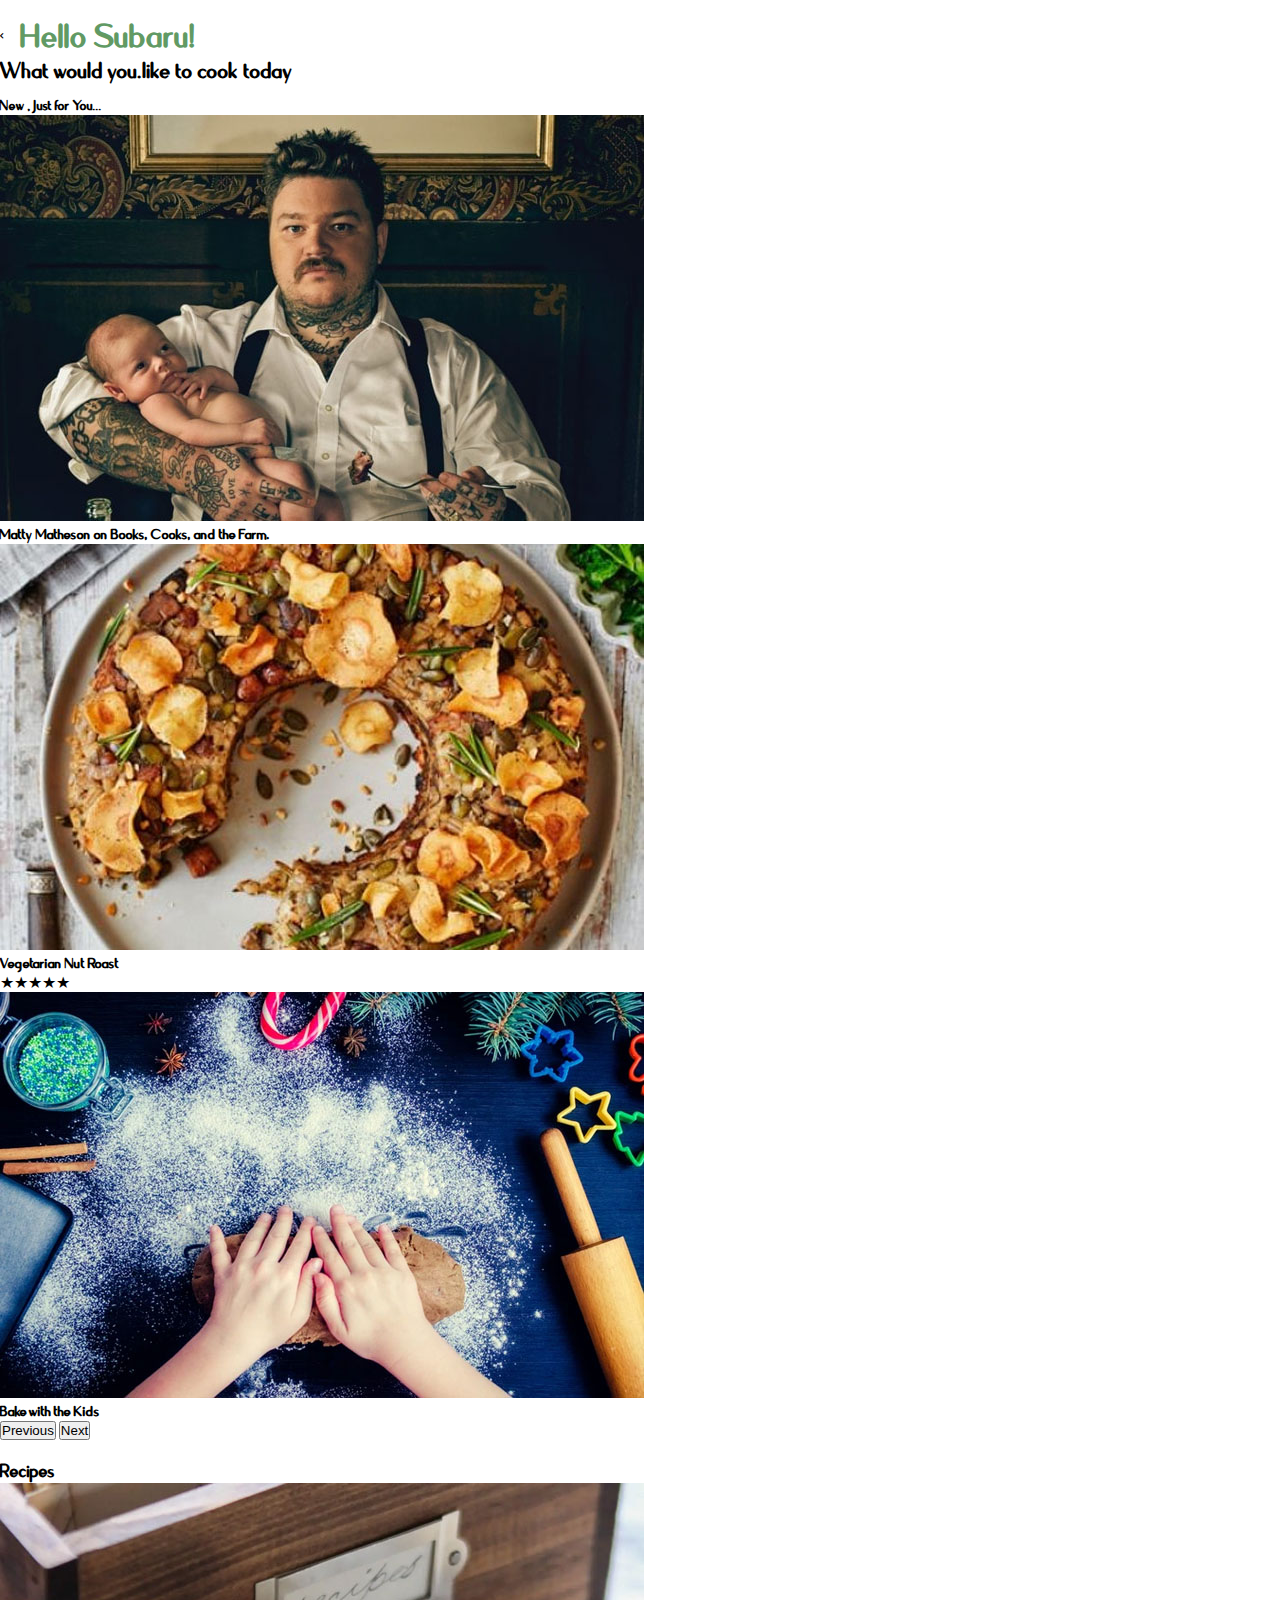
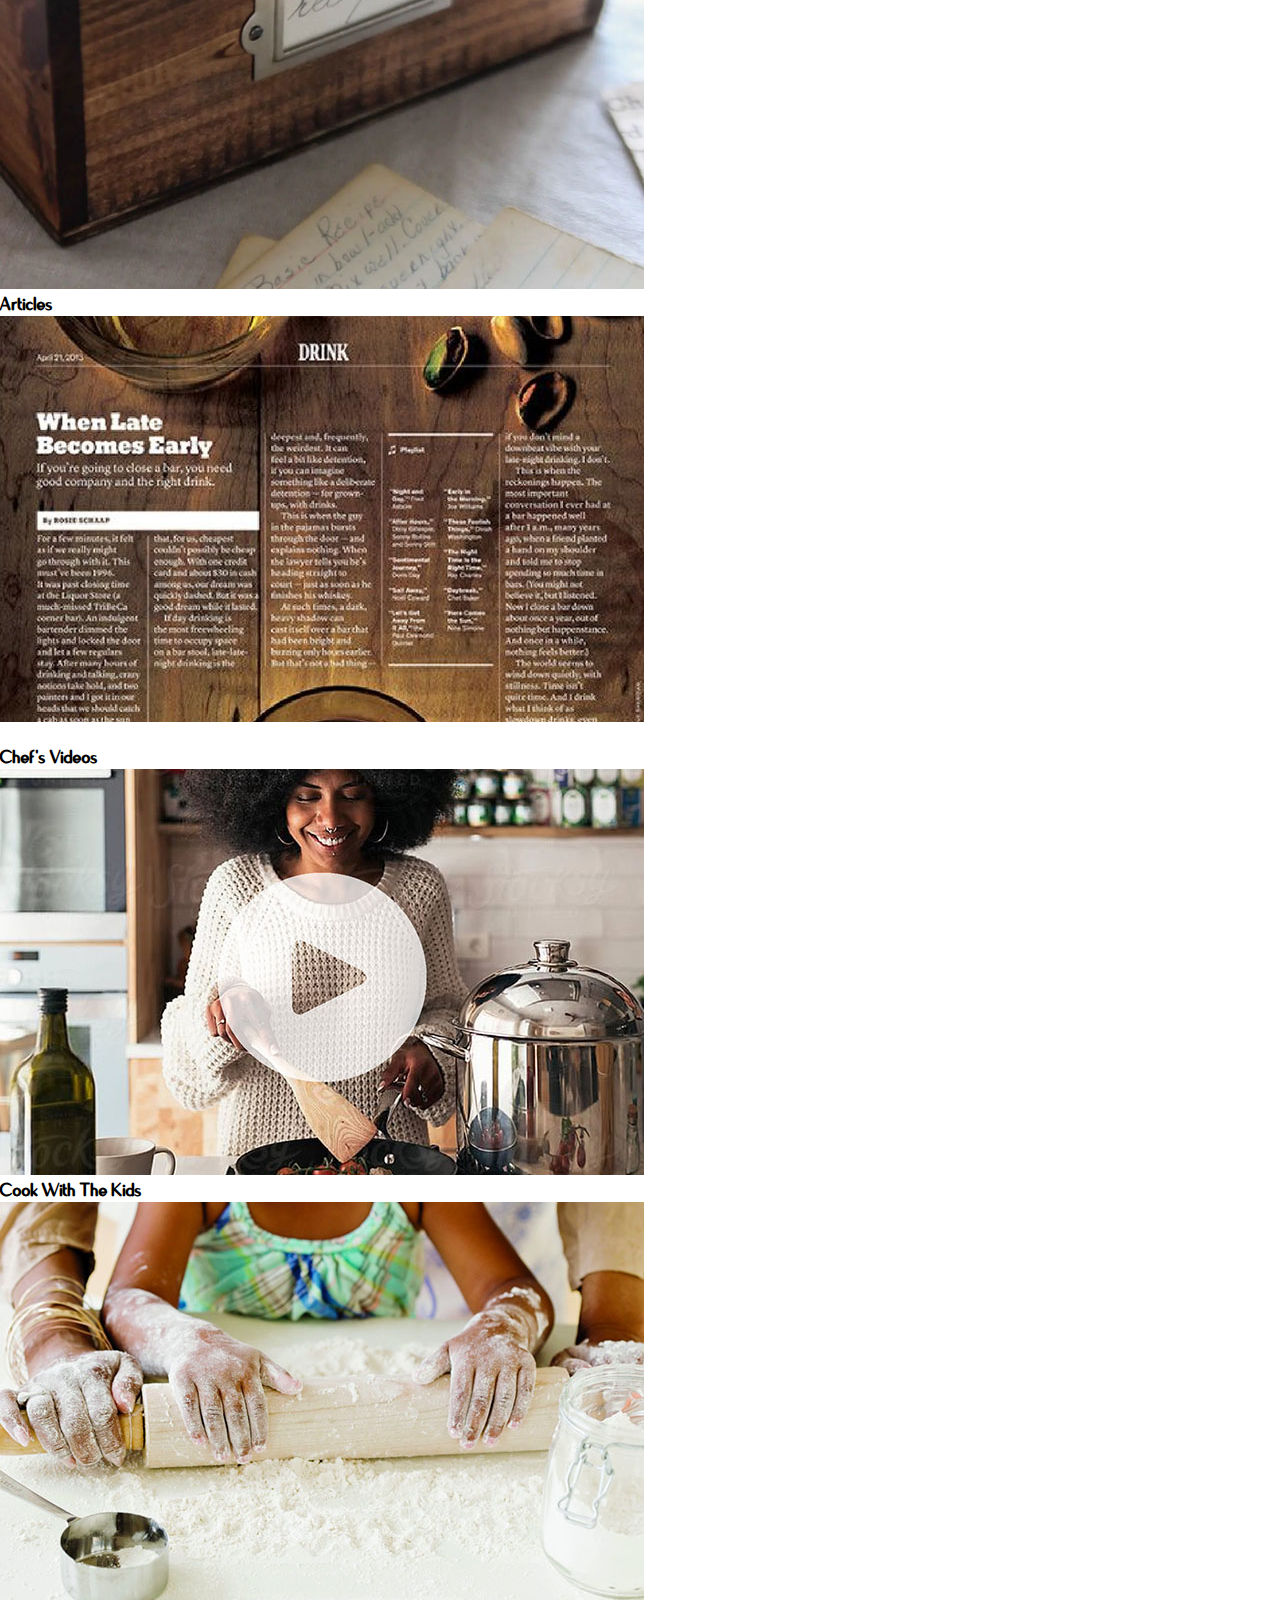
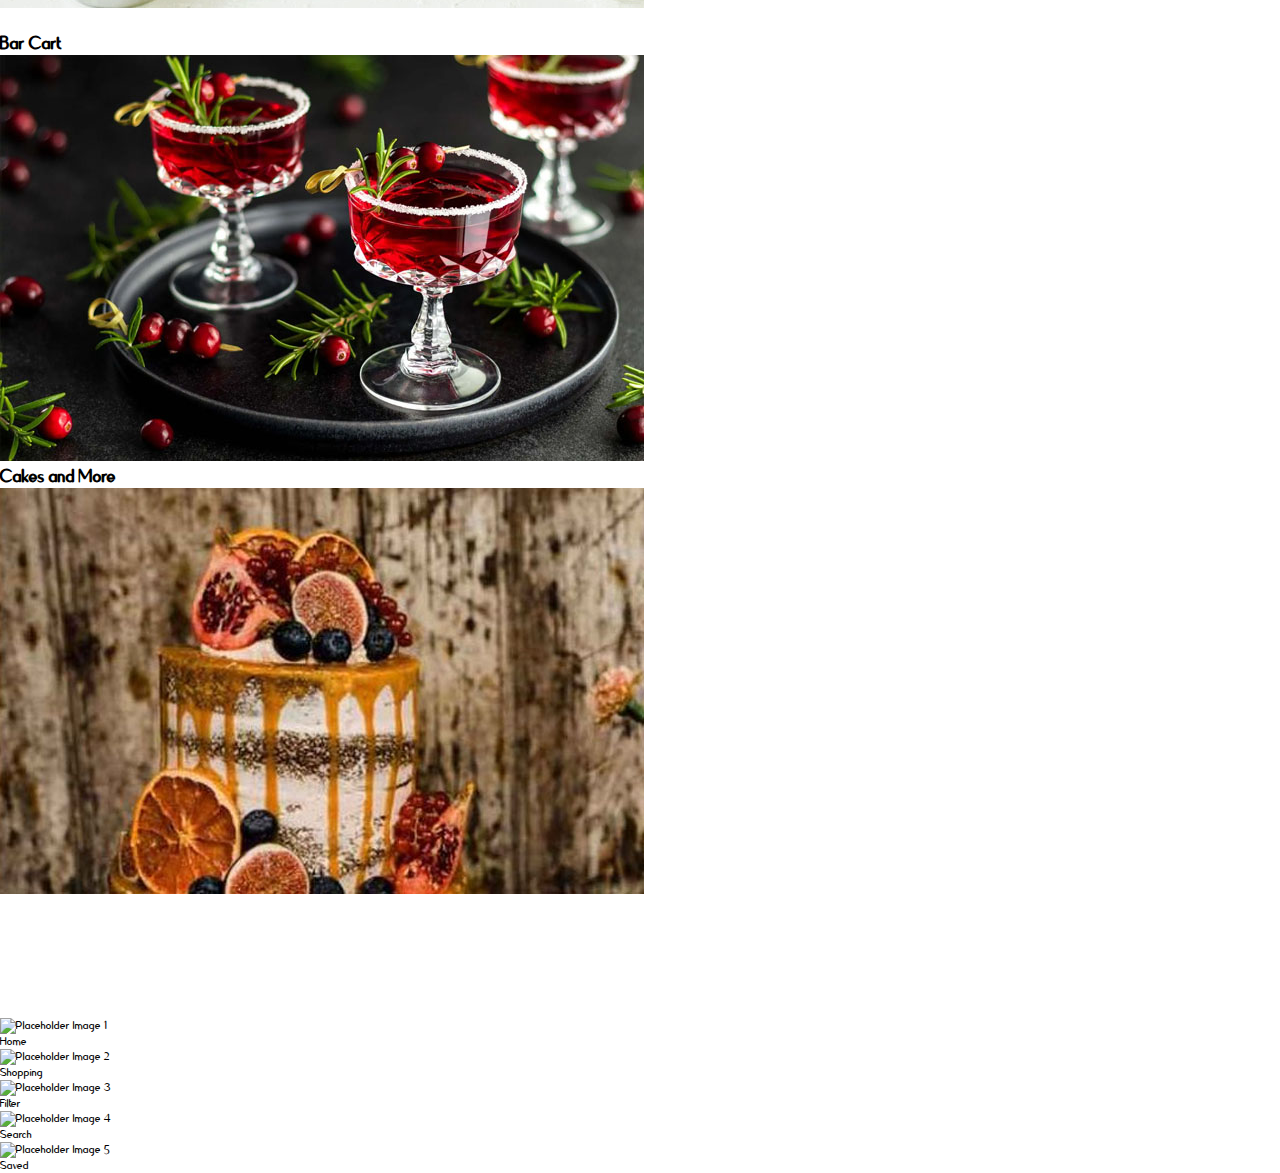
==== landing.html @ 19be7a56 "font styling on landing started" ====
<!DOCTYPE html>
<html lang="en">
  <head>
    <meta charset="UTF-8" />
    <meta name="viewport" content="width=device-width, initial-scale=1.0" />
    <!-- Bootstrap CSS -->
    <link
      href="https://cdn.jsdelivr.net/npm/bootstrap@5.3.2/dist/css/bootstrap.min.css"
      rel="stylesheet"
      integrity="sha384-T3c6CoIi6uLrA9TneNEoa7RxnatzjcDSCmG1MXxSR1GAsXEV/Dwwykc2MPK8M2HN"
      crossorigin="anonymous"
    />
    <link rel="stylesheet" href="style.css">
    <title>Cookbook</title>
  </head>


  
  <!-- header and -->
  <body>	
	  <header>
		  	<div class="container">
			  	<div class="row">
					<div class="col-12 header">
						<p><</p>
						<h1 class="receipe-h1">Hello Subaru!</h1>
					</div>
				
				
					<div>
						<div class="col-12">
						<h2>What would you.like to cook today</h2>
					</div>
				</div>
			</div>
	  </header>

		
		
		<!-- carousel section -->
        
		
		<!-- carousel -->
		
		<div class="container carousel">
				<section class="col-md-12">
					
					<div class="row">
						<div class="col-12">
							<h3>New , Just for You...	</h3>
						</div>
					</div>
				<div id="carouselExample" class="carousel slide">
					<div class="carousel-inner">
					<div class="carousel-item">
						<img src="./images/mattyMatheson.jpg" class="d-block w-100" alt="...">
						<h5>Matty Matheson on Books, Cooks, and the Farm.</h5>
					</div>
					<div class="carousel-item active">
						<img src="./images/vegetarianNutRoast.jpg" class="d-block w-100" alt="nut__roast" >
						<h5>Vegetarian Nut Roast</h5>
						<p class="stars">★★★★★</p>
					</div>
					<div class="carousel-item">
						<img src="./images/holidayCooking.jpg" class="d-block w-100" alt="...">
						<h5>Bake with the Kids</h5>
						
					</div>
					</div>
					<button class="carousel-control-prev" type="button" data-bs-target="#carouselExample" data-bs-slide="prev">
					<span class="carousel-control-prev-icon" aria-hidden="true"></span>
					<span class="visually-hidden">Previous</span>
					</button>
					<button class="carousel-control-next" type="button" data-bs-target="#carouselExample" data-bs-slide="next">
					<span class="carousel-control-next-icon" aria-hidden="true"></span>
					<span class="visually-hidden">Next</span>
					</button>
				</div>
			</div>
				
				
<!-- card for site navigation -->
<!-- first section -->
        <div class="container card-container">

		  <div class="row card-section">


			<!-- card 1 -->
			  <div class="col-6">
					<h3>Recipes</h3>
					<img src="./images/recipeBox.jpg" class="card img-fluid" alt="recipe-box">
			  </div>
			  
			  <div class="col-6">
					<h3>Articles</h3>
					<img src="./images/article.jpg" class="card img-fluid alt="article">
			  </div>
			</div>
			
			<!-- second section -->
			<div class="row card-section">
			  <div class="col-6">
							<div class="underline">
								<h3>Chef's Videos</h3>
							</div>
							<img src="./images/chefVideo.jpg" class="card img-fluid"  alt="chef-video">
			  </div>

			  <div class="col-6">
							<h3>Cook With The Kids</h3>
							<img src="./images/kidsCooking.jpg" class="card img-fluid" alt="kids-cooking">
			  </div>
			</div>

			<!-- second section -->
			<div class="row card-section">
				<div class="col-6">
							  <h3>Bar Cart</h3>
							  <img src="./images/cocktails.jpg" class="card img-fluid"  alt="cocktails">
				</div>
  
				<div class="col-6">
							  <h3>Cakes and More</h3>
							  <img src="./images/cake.jpg" class="card img-fluid" alt="cake">
				</div>
			  </div>
			
		</div>
		
		
		
		<!-- fixed navbar -->
		<div class="footer fixed-bottom bg-white">
		  <div class="row">
			<div class="footer">
				<nav class="navbar">
					<div class="col-1">
						<img src="#" alt="Placeholder Image 1">
						<p>Home</p>
					</div>
					<div class="col-1">
						<img src="#" alt="Placeholder Image 2">
						<p>Shopping</p>
					</div>
					<div class="col-1">
						<img src="#" alt="Placeholder Image 3">
						<p>Filter</p>
					</div>
					<div class="col-1">
						<img src="#" alt="Placeholder Image 4">
						<p>Search</p>
					</div>
					<div class="col-1">
						<img src="#" alt="Placeholder Image 5">
						<p>Saved</p>
					</div>
				</nav>
			</div>
		  </div>
		</div>

        <!-- End of receipe section -->
      </div>
    </div>

	

  </body>
 
<script src="https://cdn.jsdelivr.net/npm/bootstrap@5.3.2/dist/js/bootstrap.bundle.min.js" integrity="sha384-C6RzsynM9kWDrMNeT87bh95OGNyZPhcTNXj1NW7RuBCsyN/o0jlpcV8Qyq46cDfL" crossorigin="anonymous"></script>


</html>
---- style.css ----
/* === Reset === */
*{
  margin: 0;
  padding: 0;
  box-sizing: border-box;
}

body{
  font-family: 'quesha', sans-serif;

}

/* === Global === */
a {
  color: inherit;
}

@font-face {
  font-family: 'quesha';
  src: url('fonts/Quesha.ttf') format('truetype');
}

/* === RECIPES === */
.header{
  display: flex;
  justify-content: start;
  align-items: center;
  gap: 1rem;
  margin-top: 1em;
}

.receipe-h1{
  color: #619a64;
}

.receipe__stars,
.receipe__review,
.receipe__level{
  font-size: clamp(.8rem, 2vw, 1.5rem);
}

.receipe__review{
  color: tomato;
}

.receipe__img-container{
  position: relative;
  display: block;
  margin: 0 auto;
  padding-bottom: 1em;
}

.receipe__label-container{
  height: 80%;
}


.receipe__img-label {
  position: absolute;
  display: block;
  bottom: 1em;
  background-color: rgba(224, 218, 217, .5);
  width: 100%;
  height: 20%;
  border-bottom-left-radius: 20px;
  border-bottom-right-radius: 20px;
}

.receipe__img-label span{
  font-size:clamp(.3rem ,2vw, 2rem);
  color: black;
}

.receipe__img{
  width: 100%;
  height: 100%;
  object-fit: contain;
  border-radius: 20px;
}

.receipe__start{
  border-bottom: 2px solid #e0dad9;
}

.wrapper{
  padding: 0 1rem;
}

#shopping-list{
  background-color: black;
  color: white;
  padding: .5em 1em 1em 1em;
  border-top-right-radius: 10px;
  border-top-left-radius: 10px;
}

table, th, td {
  border: none;
}

form{
  padding-bottom: 2rem;
}

/* .table tr:nth-child(even) td {
  background-color:rgba(224, 218, 217,.5);
} */





/* stying for landing */

.container h1 {
  font-size: 45px;
  margin: 0 0 0;
}

.container h2{
  font-size: 30px;
  margin: 0 0 12px;
}

.card-container {
  padding-top: 20px; 
  padding-bottom: 100px;
}

.card-section {
  margin-bottom: 20px;
}

.card-section underline {
  border-bottom: 1px black;
}

.card-section h3 {
  font-size: 25px;
  border-bottom: 1px black;
}

.container.carousel h5 {
  font-size: 20px;
  margin: 0 0 0;
}
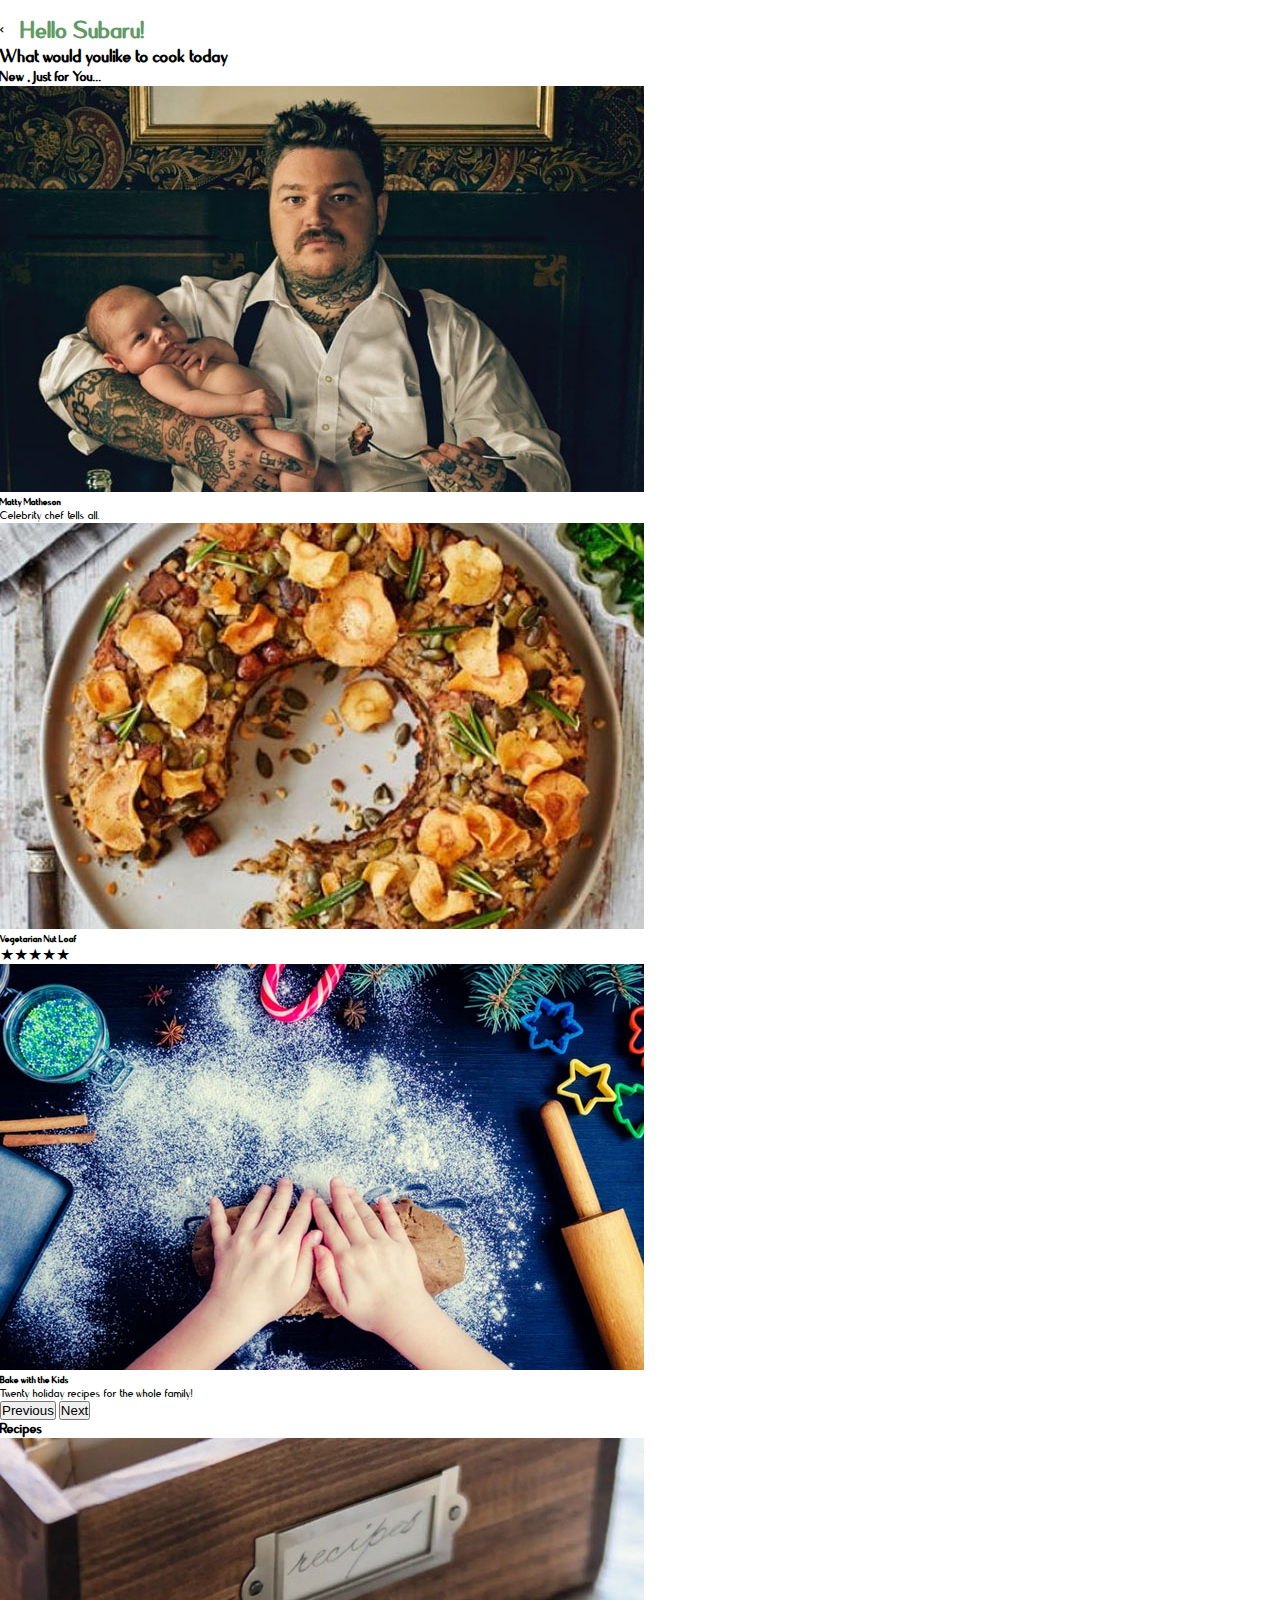
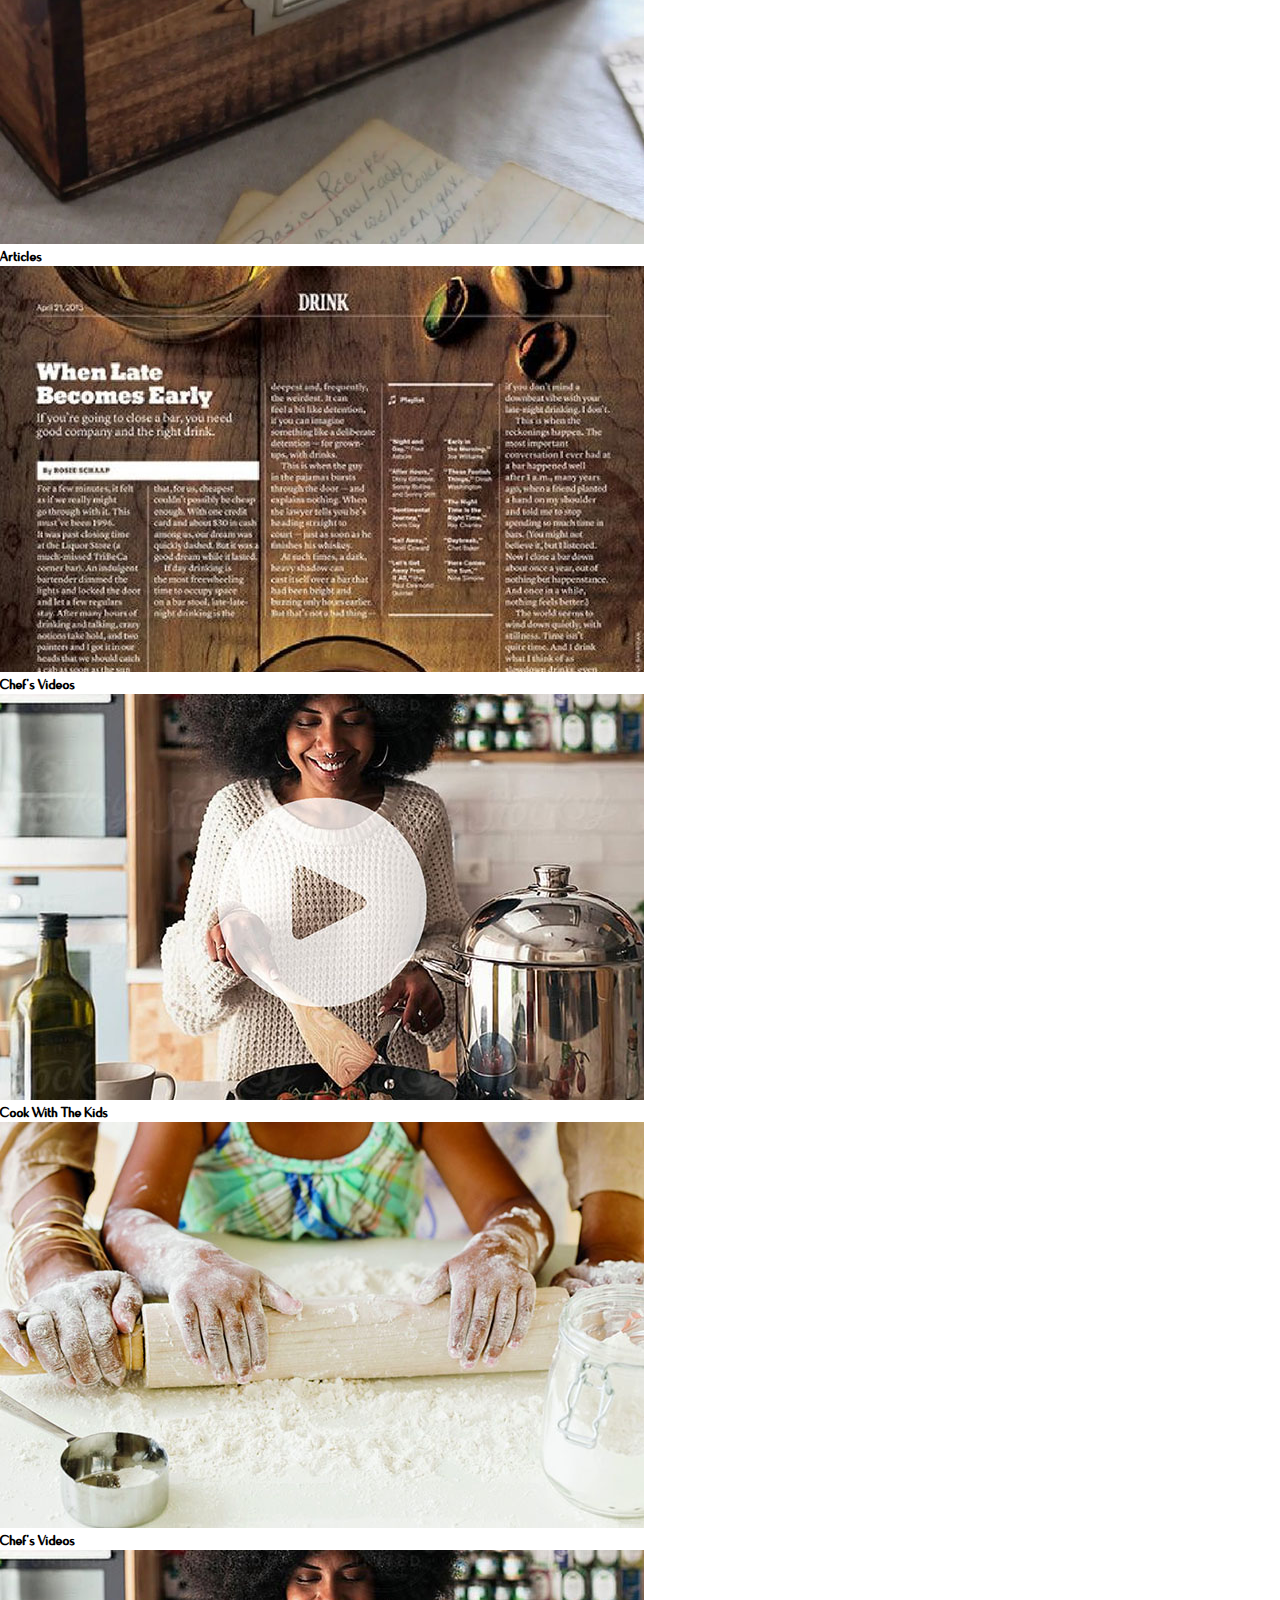
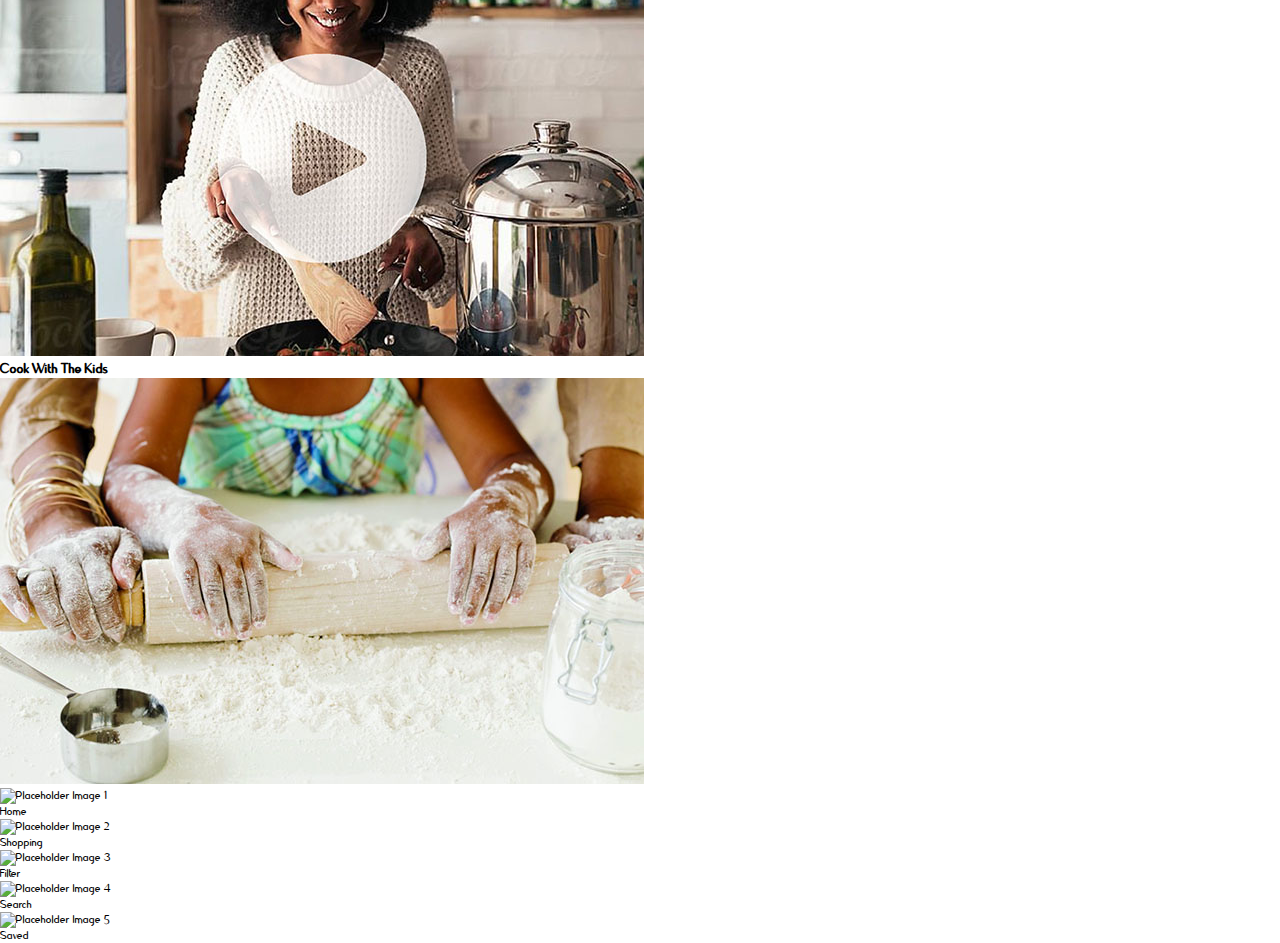
==== commit 9d050ff5: "Merge branch 'main' into shopping-list" ====
--- a/landing.html
+++ b/landing.html
@@ -29,7 +29,7 @@
 				
 					<div>
 						<div class="col-12">
-						<h2>What would you.like to cook today</h2>
+						<h2>What would youlike to cook today</h2>
 					</div>
 				</div>
 			</div>
@@ -54,17 +54,18 @@
 					<div class="carousel-inner">
 					<div class="carousel-item">
 						<img src="./images/mattyMatheson.jpg" class="d-block w-100" alt="...">
-						<h5>Matty Matheson on Books, Cooks, and the Farm.</h5>
+						<h5>Matty Matheson</h5>
+						<p>Celebrity chef tells all.</p>
 					</div>
 					<div class="carousel-item active">
 						<img src="./images/vegetarianNutRoast.jpg" class="d-block w-100" alt="nut__roast" >
-						<h5>Vegetarian Nut Roast</h5>
+						<h5>Vegetarian Nut Loaf</h5>
 						<p class="stars">★★★★★</p>
 					</div>
 					<div class="carousel-item">
 						<img src="./images/holidayCooking.jpg" class="d-block w-100" alt="...">
 						<h5>Bake with the Kids</h5>
-						
+						<p>Twenty holiday recipes for the whole family!</p>
 					</div>
 					</div>
 					<button class="carousel-control-prev" type="button" data-bs-target="#carouselExample" data-bs-slide="prev">
@@ -101,10 +102,8 @@
 			<!-- second section -->
 			<div class="row card-section">
 			  <div class="col-6">
-							<div class="underline">
-								<h3>Chef's Videos</h3>
-							</div>
-							<img src="./images/chefVideo.jpg" class="card img-fluid"  alt="chef-video">
+							<h3>Chef's Videos</h3>
+							<img src="./images/chefVideo.jpg" class="card img-fluid  alt="chef-video">
 			  </div>
 
 			  <div class="col-6">
@@ -116,13 +115,13 @@
 			<!-- second section -->
 			<div class="row card-section">
 				<div class="col-6">
-							  <h3>Bar Cart</h3>
-							  <img src="./images/cocktails.jpg" class="card img-fluid"  alt="cocktails">
+							  <h3>Chef's Videos</h3>
+							  <img src="./images/chefVideo.jpg" class="card img-fluid  alt="chef-video">
 				</div>
   
 				<div class="col-6">
-							  <h3>Cakes and More</h3>
-							  <img src="./images/cake.jpg" class="card img-fluid" alt="cake">
+							  <h3>Cook With The Kids</h3>
+							  <img src="./images/kidsCooking.jpg" class="card img-fluid" alt="kids-cooking">
 				</div>
 			  </div>
 			
@@ -158,8 +157,24 @@
 				</nav>
 			</div>
 		  </div>
-		</div>
 
+<!-- third section
+		<div class="row">
+            <div class="col-6">
+				<h3>Chinese New Year</h3>
+				<img src="#" alt="Placeholder Image 1">
+				PLACEHOLDER FOR IMAGE
+            </div>
+
+            <div class="col-6">
+				<h3>Oktoberfest</h3>
+				<img src="#" alt="Placeholder Image 2">
+				PLACEHOLDER FOR IMAGE
+            </div>
+          </div> -->
+
+
+        </section>
         <!-- End of receipe section -->
       </div>
     </div>
--- a/style.css
+++ b/style.css
@@ -106,22 +106,43 @@
   background-color:rgba(224, 218, 217,.5);
 } */
 
+.icon-holder{
+  display: flex;
+  justify-content: flex-end;
+}
 
+.fa-plus{
+  font-size: 1.2rem;
+  color: black;
+  border: 1px solid black;
+  border-radius: 50%;
+}
 
-
+.input-field {
+  display: flex;
+  justify-content: center;
+  align-items: center;
+  gap: 20px;
+  border: 1px solid black;
+  display: none;
+}
 
 /* stying for landing */
 
-.container h1 {
-  font-size: 45px;
-  margin: 0 0 0;
-}
 
-.container h2{
-  font-size: 30px;
-  margin: 0 0 12px;
-}
+/* styling for carousel */
 
+/* aligns items in a row and hide overflow */
+/* .carousel-inner {
+ 
+} */
+
+
+.carousel-item {
+  width: 100%;
+  flex: 0 0 33.333%;
+
+  
 .card-container {
   padding-top: 20px; 
   padding-bottom: 100px;
@@ -131,16 +152,3 @@
   margin-bottom: 20px;
 }
 
-.card-section underline {
-  border-bottom: 1px black;
-}
-
-.card-section h3 {
-  font-size: 25px;
-  border-bottom: 1px black;
-}
-
-.container.carousel h5 {
-  font-size: 20px;
-  margin: 0 0 0;
-}
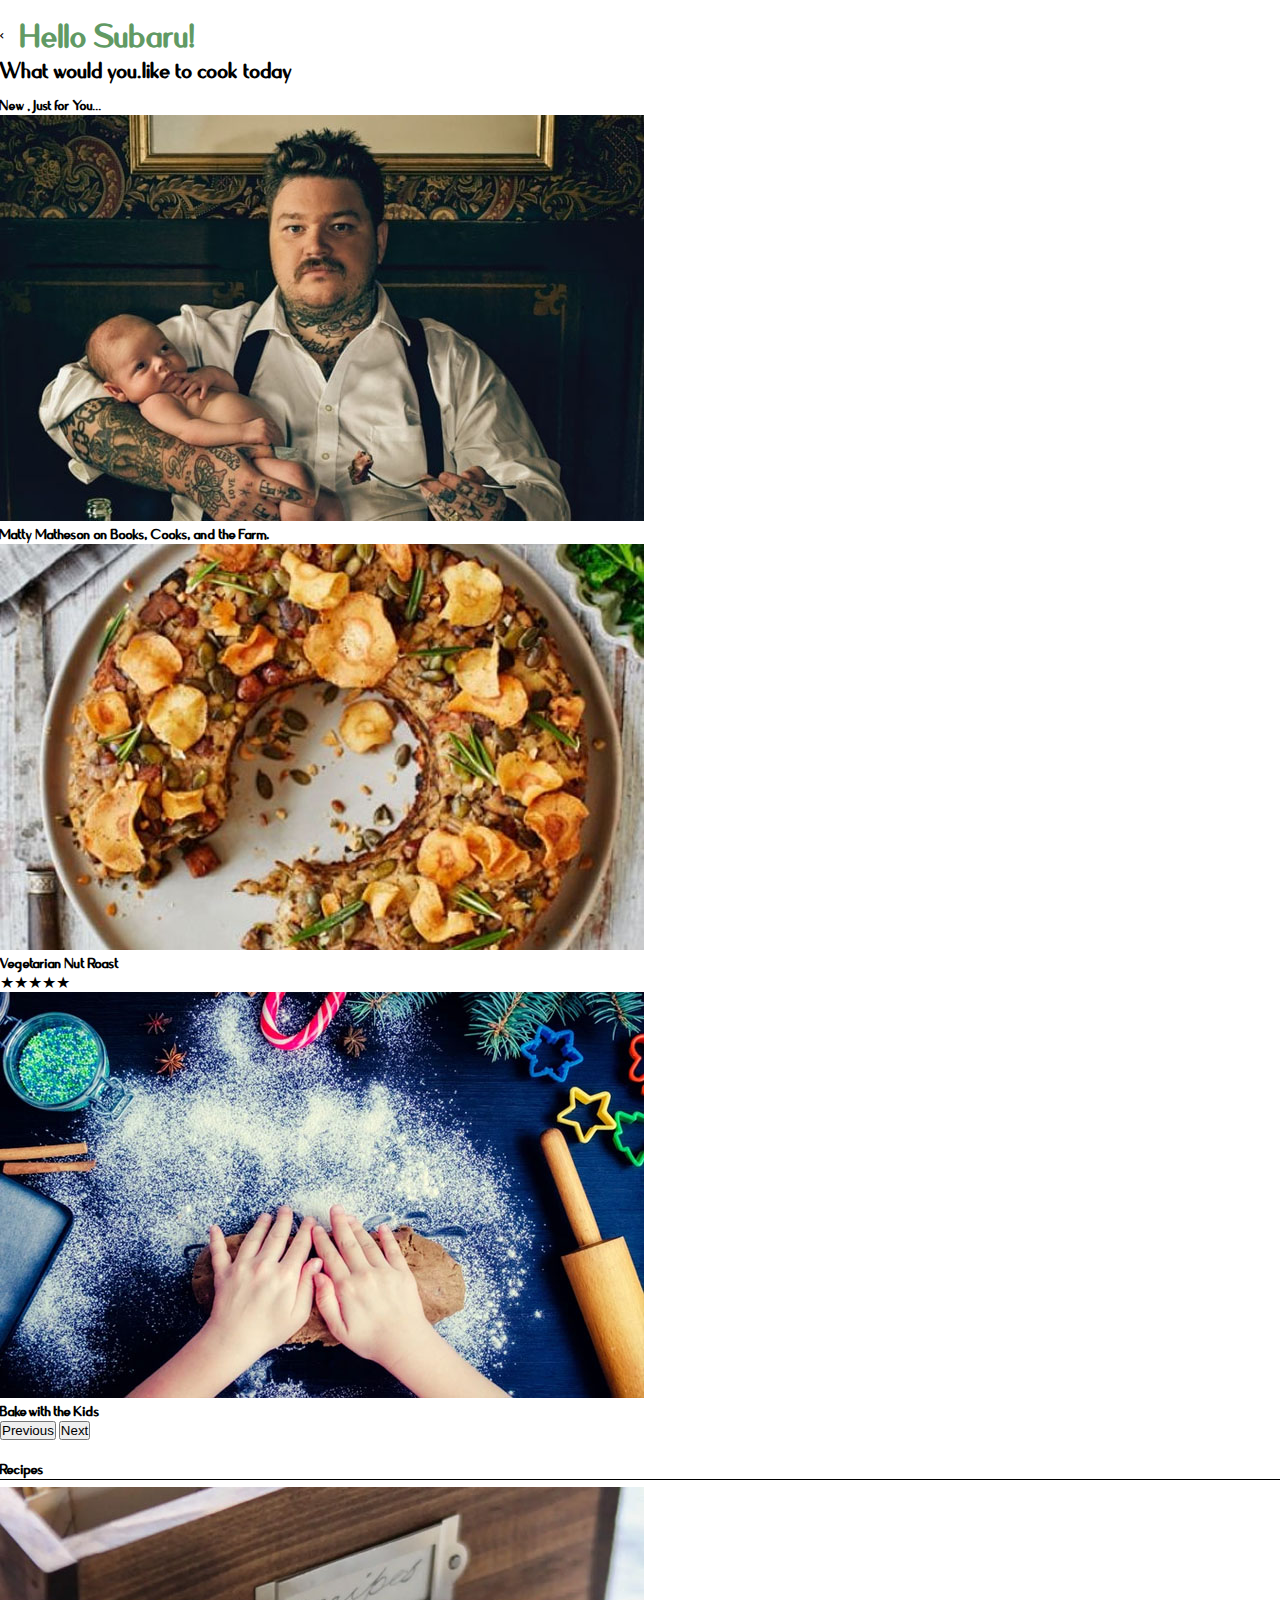
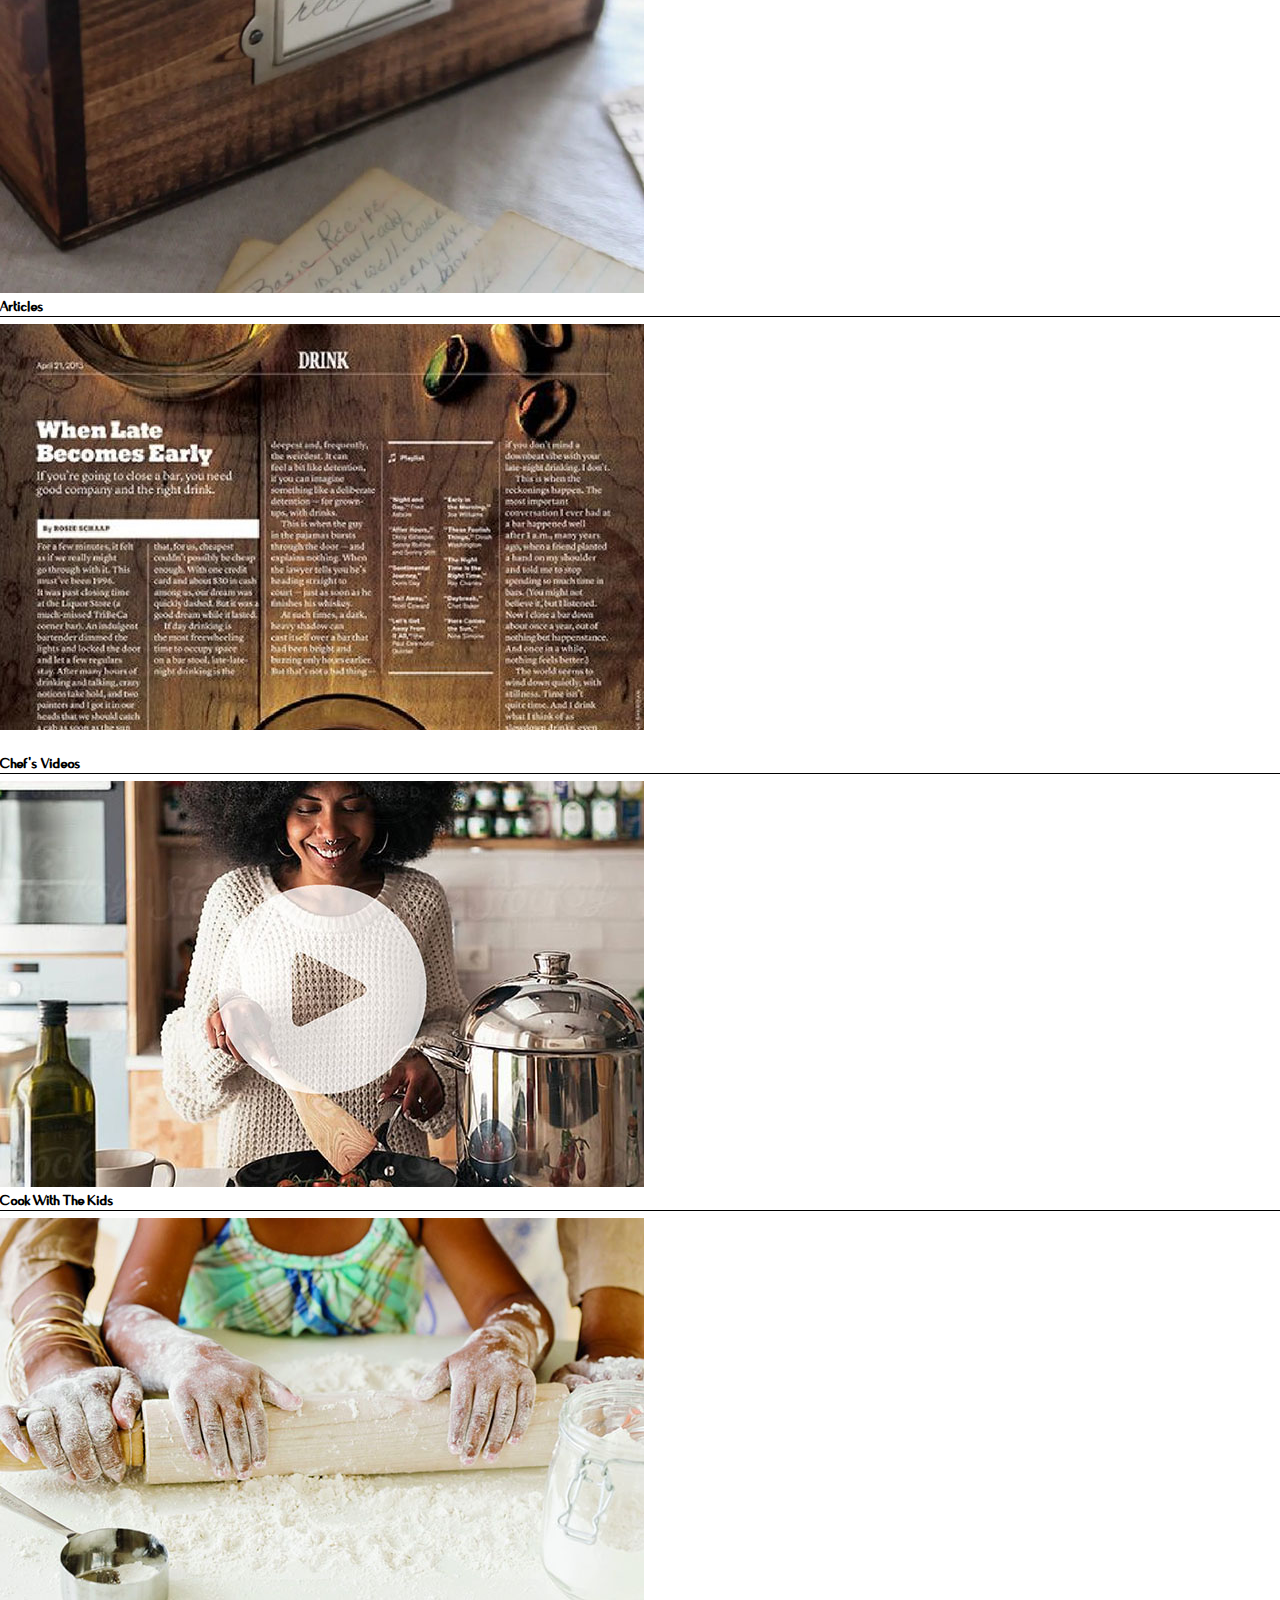
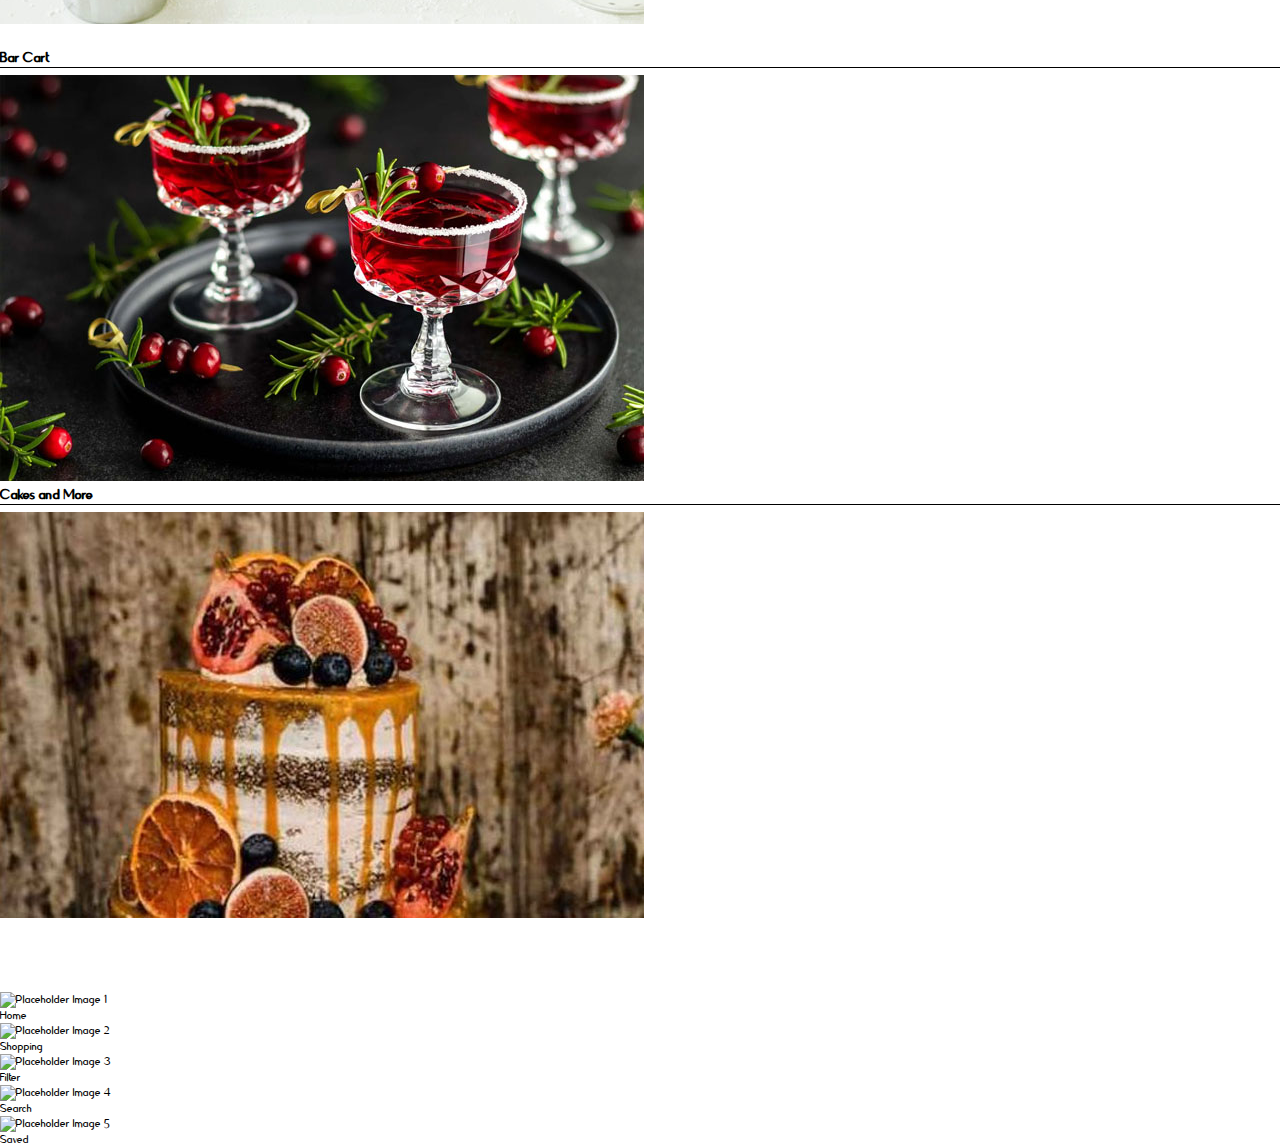
==== commit dcd71d0b: "navbar made smaller, media queries added" ====
--- a/landing.html
+++ b/landing.html
@@ -29,7 +29,7 @@
 				
 					<div>
 						<div class="col-12">
-						<h2>What would youlike to cook today</h2>
+						<h2>What would you.like to cook today</h2>
 					</div>
 				</div>
 			</div>
@@ -54,18 +54,17 @@
 					<div class="carousel-inner">
 					<div class="carousel-item">
 						<img src="./images/mattyMatheson.jpg" class="d-block w-100" alt="...">
-						<h5>Matty Matheson</h5>
-						<p>Celebrity chef tells all.</p>
+						<h5>Matty Matheson on Books, Cooks, and the Farm.</h5>
 					</div>
 					<div class="carousel-item active">
 						<img src="./images/vegetarianNutRoast.jpg" class="d-block w-100" alt="nut__roast" >
-						<h5>Vegetarian Nut Loaf</h5>
+						<h5>Vegetarian Nut Roast</h5>
 						<p class="stars">★★★★★</p>
 					</div>
 					<div class="carousel-item">
 						<img src="./images/holidayCooking.jpg" class="d-block w-100" alt="...">
 						<h5>Bake with the Kids</h5>
-						<p>Twenty holiday recipes for the whole family!</p>
+						
 					</div>
 					</div>
 					<button class="carousel-control-prev" type="button" data-bs-target="#carouselExample" data-bs-slide="prev">
@@ -95,15 +94,17 @@
 			  
 			  <div class="col-6">
 					<h3>Articles</h3>
-					<img src="./images/article.jpg" class="card img-fluid alt="article">
+					<img src="./images/article.jpg" class="card img-fluid" alt="article">
 			  </div>
 			</div>
 			
 			<!-- second section -->
 			<div class="row card-section">
 			  <div class="col-6">
-							<h3>Chef's Videos</h3>
-							<img src="./images/chefVideo.jpg" class="card img-fluid  alt="chef-video">
+							<div class="underline">
+								<h3>Chef's Videos</h3>
+							</div>
+							<img src="./images/chefVideo.jpg" class="card img-fluid"  alt="chef-video">
 			  </div>
 
 			  <div class="col-6">
@@ -115,13 +116,13 @@
 			<!-- second section -->
 			<div class="row card-section">
 				<div class="col-6">
-							  <h3>Chef's Videos</h3>
-							  <img src="./images/chefVideo.jpg" class="card img-fluid  alt="chef-video">
+							  <h3>Bar Cart</h3>
+							  <img src="./images/cocktails.jpg" class="card img-fluid"  alt="cocktails">
 				</div>
   
 				<div class="col-6">
-							  <h3>Cook With The Kids</h3>
-							  <img src="./images/kidsCooking.jpg" class="card img-fluid" alt="kids-cooking">
+							  <h3>Cakes and More</h3>
+							  <img src="./images/cake.jpg" class="card img-fluid" alt="cake">
 				</div>
 			  </div>
 			
@@ -157,24 +158,8 @@
 				</nav>
 			</div>
 		  </div>
+		</div>
 
-<!-- third section
-		<div class="row">
-            <div class="col-6">
-				<h3>Chinese New Year</h3>
-				<img src="#" alt="Placeholder Image 1">
-				PLACEHOLDER FOR IMAGE
-            </div>
-
-            <div class="col-6">
-				<h3>Oktoberfest</h3>
-				<img src="#" alt="Placeholder Image 2">
-				PLACEHOLDER FOR IMAGE
-            </div>
-          </div> -->
-
-
-        </section>
         <!-- End of receipe section -->
       </div>
     </div>
--- a/style.css
+++ b/style.css
@@ -106,49 +106,63 @@
   background-color:rgba(224, 218, 217,.5);
 } */
 
-.icon-holder{
-  display: flex;
-  justify-content: flex-end;
-}
 
-.fa-plus{
-  font-size: 1.2rem;
-  color: black;
-  border: 1px solid black;
-  border-radius: 50%;
-}
 
-.input-field {
-  display: flex;
-  justify-content: center;
-  align-items: center;
-  gap: 20px;
-  border: 1px solid black;
-  display: none;
-}
+
 
 /* stying for landing */
 
+.container h1 {
+  font-size: 45px;
+  margin: 0 0 0;
+}
 
-/* styling for carousel */
+.container h2 {
+  font-size: 30px;
+  margin: 0 0 12px;
+}
 
-/* aligns items in a row and hide overflow */
-/* .carousel-inner {
- 
-} */
-
-
-.carousel-item {
-  width: 100%;
-  flex: 0 0 33.333%;
-
-  
 .card-container {
-  padding-top: 20px; 
-  padding-bottom: 100px;
+  padding-top: 20px;
+  padding-bottom: 50px;
 }
 
 .card-section {
   margin-bottom: 20px;
 }
 
+.card-section h3 {
+  font-size: 20px;
+  border-bottom: 0.25px solid black;
+  margin-bottom: 0;
+}
+
+.card-section img {
+  padding-top: 7px;
+}
+.container.carousel h5 {
+  font-size: 20px;
+  margin: 0 0 0;
+}
+
+.footer {
+  height: 50px;
+}
+
+
+
+/* media queries for mobile */
+/* Media query for screens with a maximum width of 767px (typical mobile devices) */
+@media (max-width: 767px) {
+  .footer {
+    height: 50px; /* Set the height to 10px for mobile view */
+  }
+}
+
+
+/* for tablet */
+@media (min-width: 768px) and (max-width: 1023px) {
+  .footer {
+    height: 20px; /* Set the height to 20px for tablet view */
+  }
+}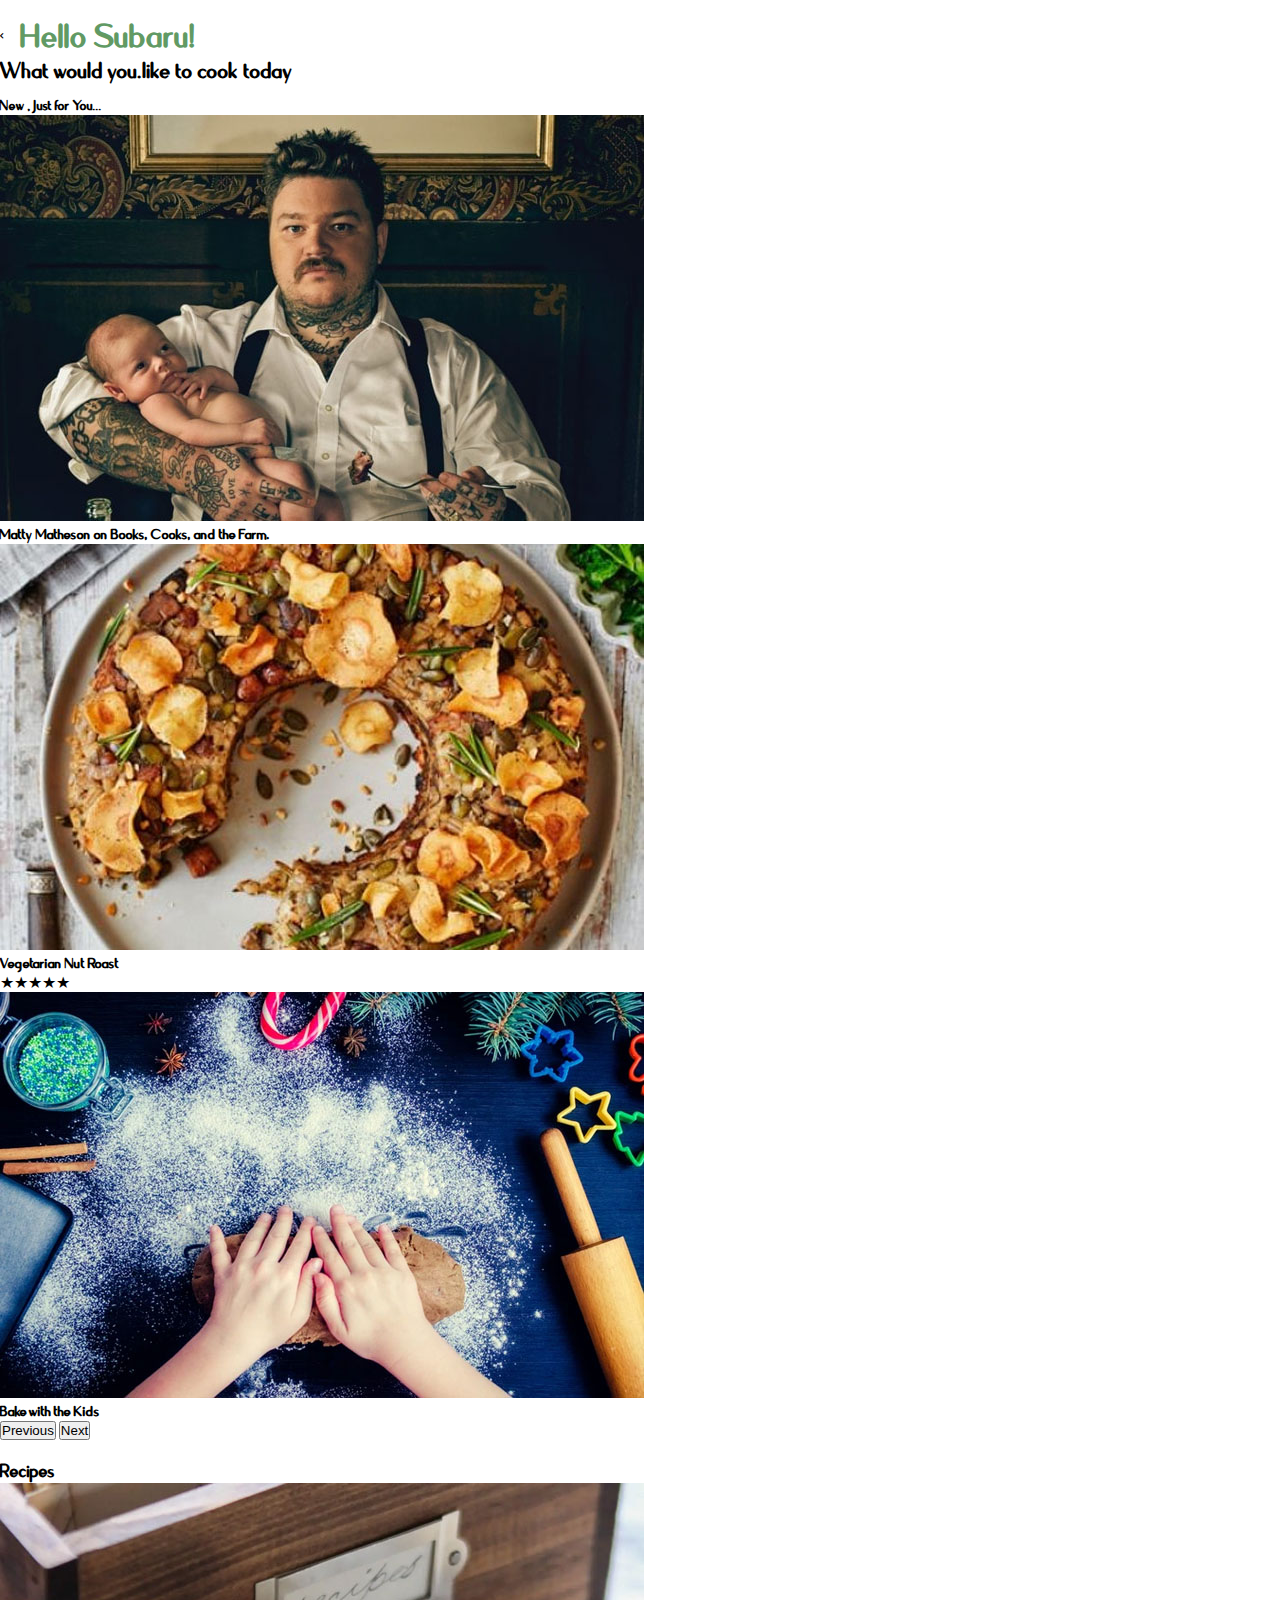
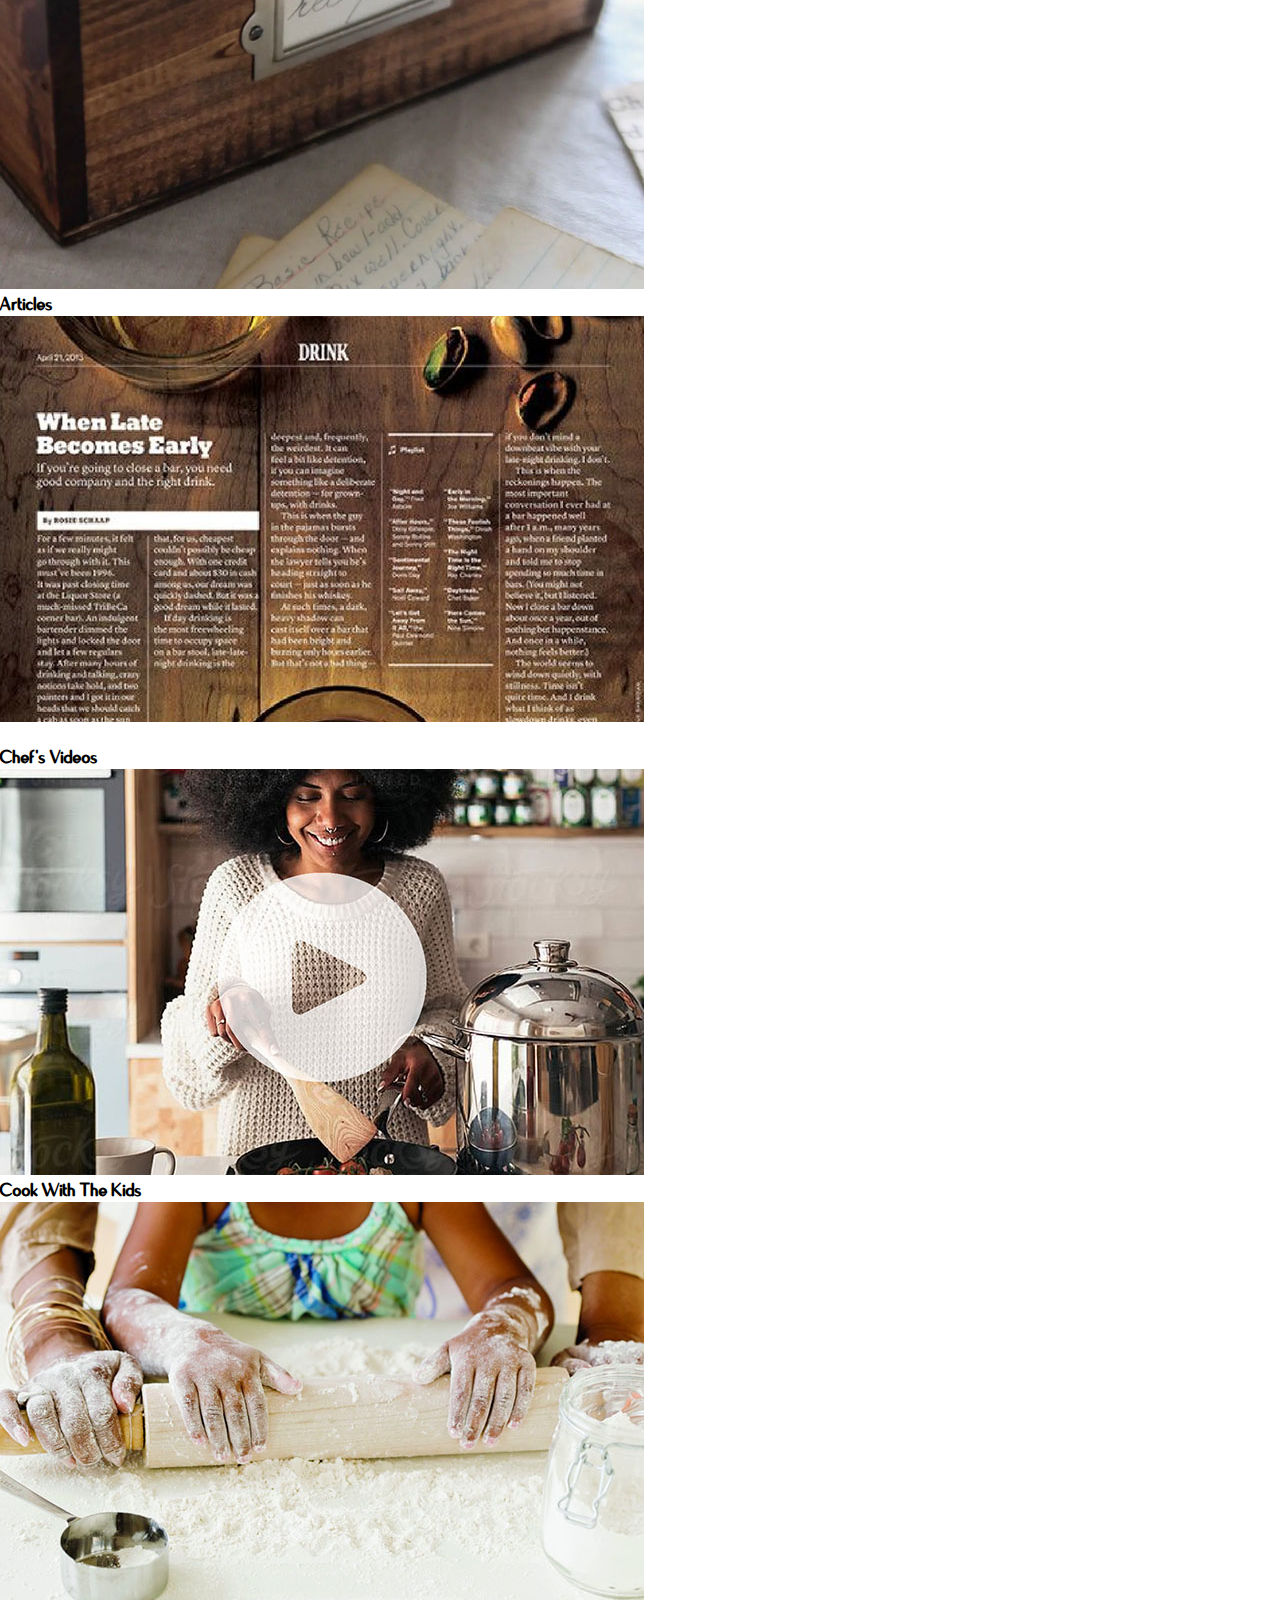
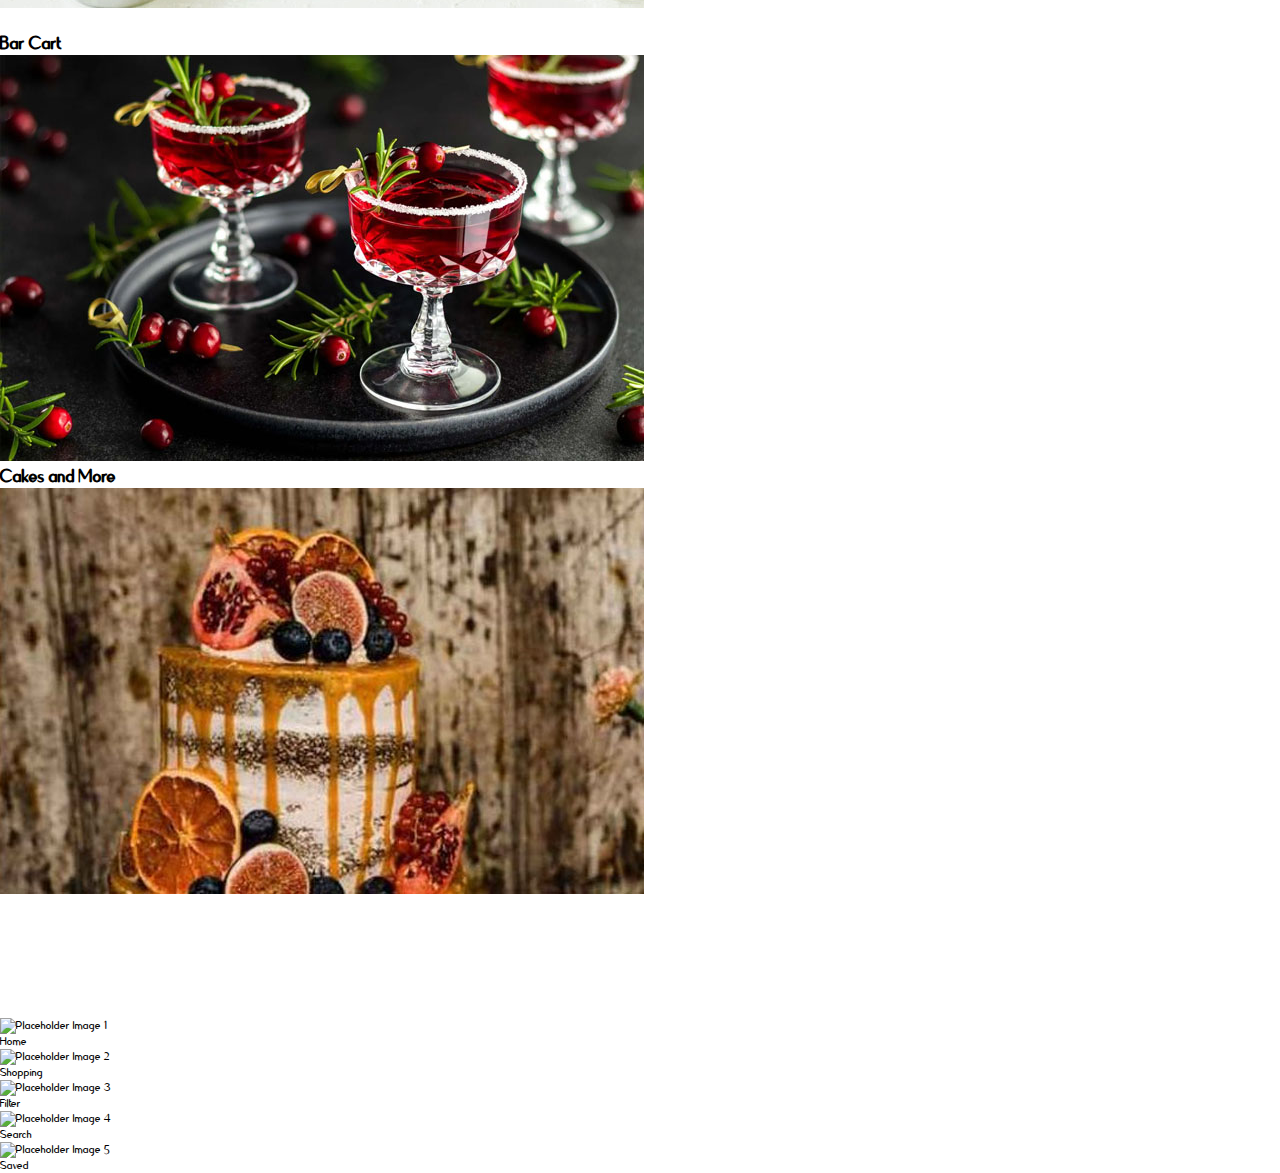
==== commit 14cb599e: "Merge pull request #20 from TeeAtlas/tania/font_styling" ====
--- a/landing.html
+++ b/landing.html
@@ -94,7 +94,7 @@
 			  
 			  <div class="col-6">
 					<h3>Articles</h3>
-					<img src="./images/article.jpg" class="card img-fluid" alt="article">
+					<img src="./images/article.jpg" class="card img-fluid alt="article">
 			  </div>
 			</div>
 			
--- a/style.css
+++ b/style.css
@@ -106,9 +106,26 @@
   background-color:rgba(224, 218, 217,.5);
 } */
 
+.icon-holder{
+  display: flex;
+  justify-content: flex-end;
+}
 
+.fa-plus{
+  font-size: 1.2rem;
+  color: black;
+  border: 1px solid black;
+  border-radius: 50%;
+}
 
-
+.input-field {
+  display: flex;
+  justify-content: center;
+  align-items: center;
+  gap: 20px;
+  border: 1px solid black;
+  display: none;
+}
 
 /* stying for landing */
 
@@ -117,52 +134,43 @@
   margin: 0 0 0;
 }
 
-.container h2 {
+.container h2{
   font-size: 30px;
   margin: 0 0 12px;
 }
 
+/* styling for carousel */
+
+/* aligns items in a row and hide overflow */
+/* .carousel-inner {
+ 
+} */
+
+
+.carousel-item {
+  width: 100%;
+  flex: 0 0 33.333%;
+}
+  
 .card-container {
-  padding-top: 20px;
-  padding-bottom: 50px;
+  padding-top: 20px; 
+  padding-bottom: 100px;
 }
 
 .card-section {
   margin-bottom: 20px;
 }
 
-.card-section h3 {
-  font-size: 20px;
-  border-bottom: 0.25px solid black;
-  margin-bottom: 0;
+.card-section underline {
+  border-bottom: 1px black;
 }
 
-.card-section img {
-  padding-top: 7px;
+.card-section h3 {
+  font-size: 25px;
+  border-bottom: 1px black;
 }
+
 .container.carousel h5 {
   font-size: 20px;
   margin: 0 0 0;
 }
-
-.footer {
-  height: 50px;
-}
-
-
-
-/* media queries for mobile */
-/* Media query for screens with a maximum width of 767px (typical mobile devices) */
-@media (max-width: 767px) {
-  .footer {
-    height: 50px; /* Set the height to 10px for mobile view */
-  }
-}
-
-
-/* for tablet */
-@media (min-width: 768px) and (max-width: 1023px) {
-  .footer {
-    height: 20px; /* Set the height to 20px for tablet view */
-  }
-}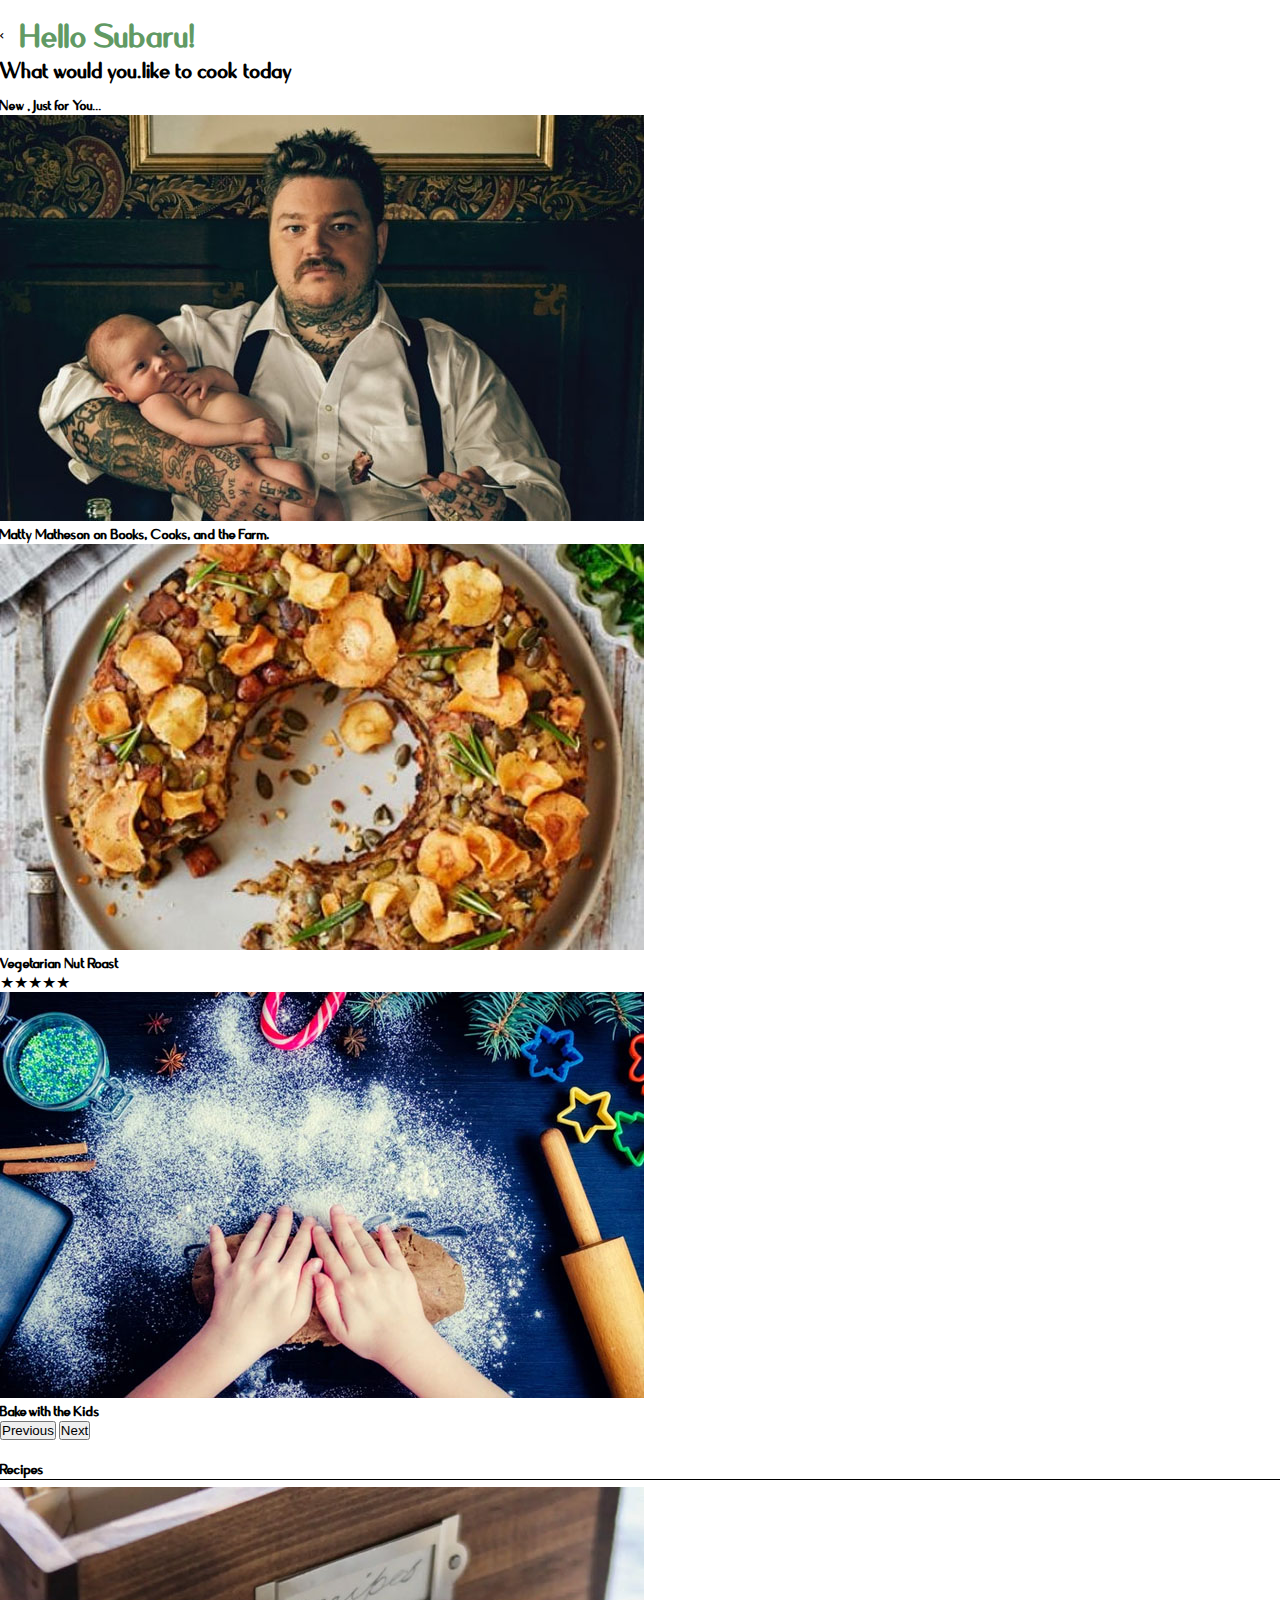
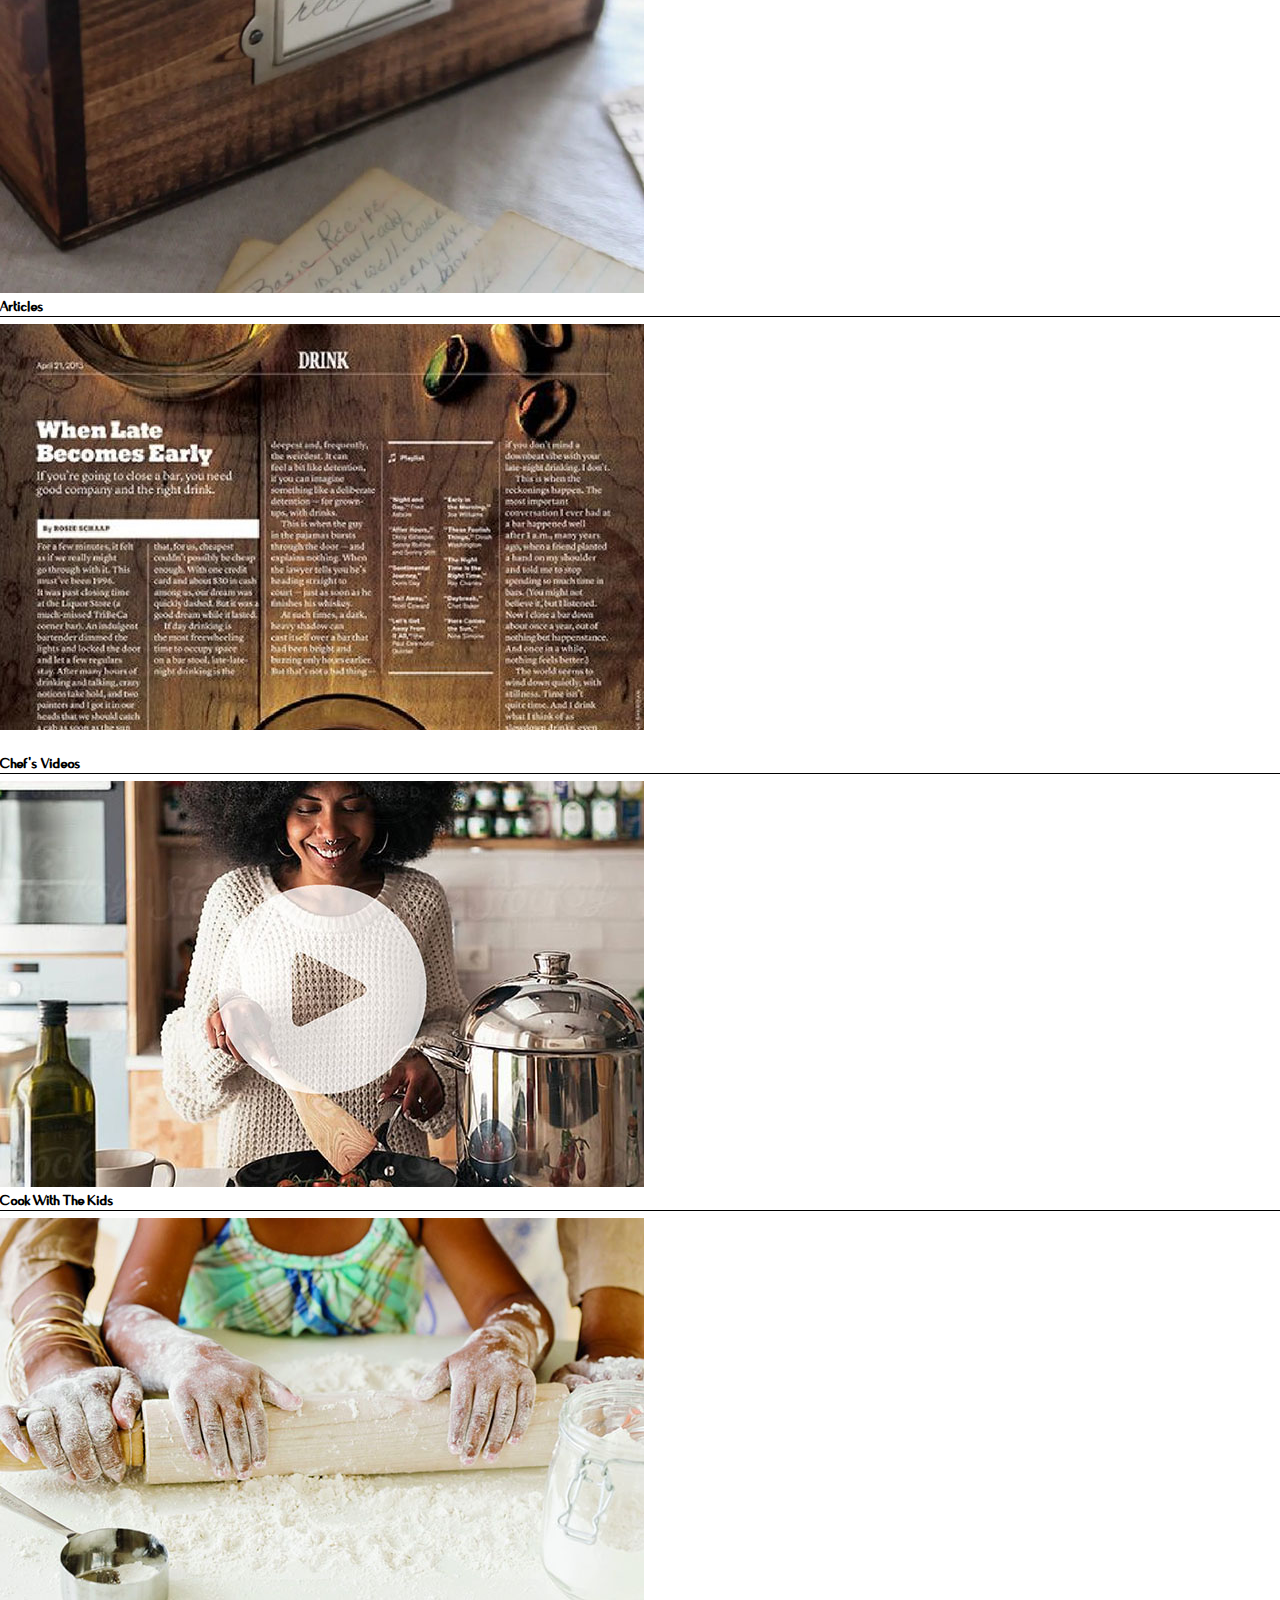
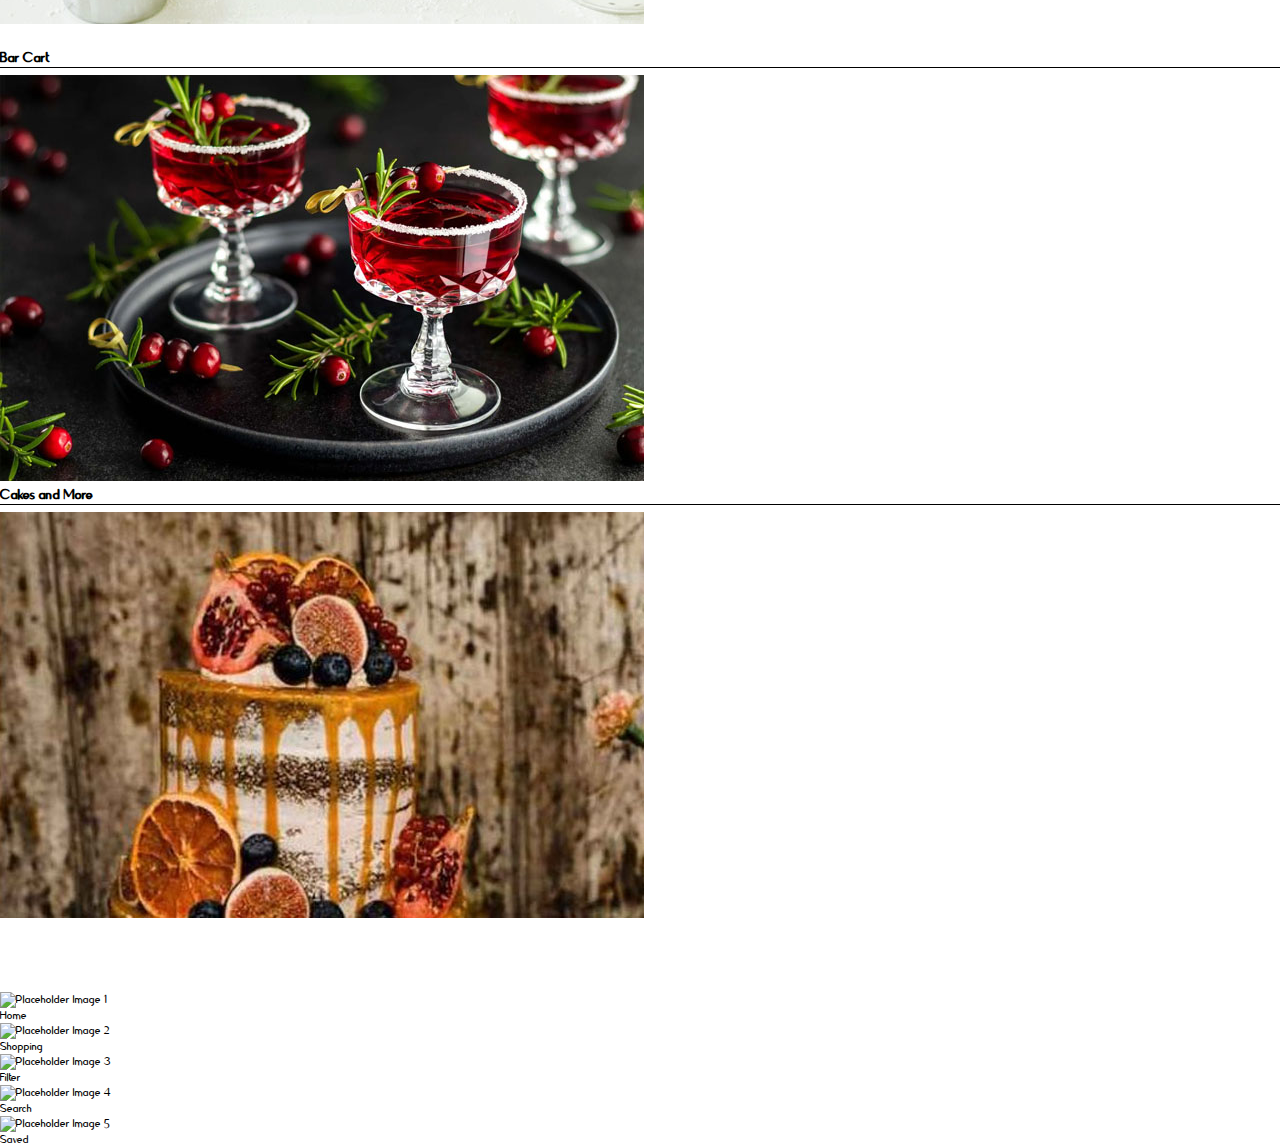
==== commit 454a51a7: "linking 2 html pages" ====
--- a/landing.html
+++ b/landing.html
@@ -47,7 +47,7 @@
 					
 					<div class="row">
 						<div class="col-12">
-							<h3>New , Just for You...	</h3>
+							<h3 id="roast"> New , Just for You...	</h3>
 						</div>
 					</div>
 				<div id="carouselExample" class="carousel slide">
@@ -94,7 +94,7 @@
 			  
 			  <div class="col-6">
 					<h3>Articles</h3>
-					<img src="./images/article.jpg" class="card img-fluid alt="article">
+					<img src="./images/article.jpg" class="card img-fluid" alt="article">
 			  </div>
 			</div>
 			
@@ -102,7 +102,7 @@
 			<div class="row card-section">
 			  <div class="col-6">
 							<div class="underline">
-								<h3>Chef's Videos</h3>
+								<h3 id="chefVideoSection">Chef's Videos</h3>
 							</div>
 							<img src="./images/chefVideo.jpg" class="card img-fluid"  alt="chef-video">
 			  </div>
@@ -165,7 +165,7 @@
     </div>
 
 	
-
+	<script src="./app.js" type="module"></script>
   </body>
  
 <script src="https://cdn.jsdelivr.net/npm/bootstrap@5.3.2/dist/js/bootstrap.bundle.min.js" integrity="sha384-C6RzsynM9kWDrMNeT87bh95OGNyZPhcTNXj1NW7RuBCsyN/o0jlpcV8Qyq46cDfL" crossorigin="anonymous"></script>
--- a/style.css
+++ b/style.css
@@ -29,6 +29,16 @@
   margin-top: 1em;
 }
 
+.receipe-page p,
+.receipe-page tr,
+.receipe-page label {
+  font-size: 20px;
+}
+
+.receipe-page h3 {
+  font-size: 25px;
+}
+
 .receipe-h1{
   color: #619a64;
 }
@@ -59,7 +69,7 @@
   position: absolute;
   display: block;
   bottom: 1em;
-  background-color: rgba(224, 218, 217, .5);
+  background-color: rgba(240, 235, 234, 0.5);
   width: 100%;
   height: 20%;
   border-bottom-left-radius: 20px;
@@ -67,7 +77,7 @@
 }
 
 .receipe__img-label span{
-  font-size:clamp(.3rem ,2vw, 2rem);
+  font-size:clamp(.3rem ,2.5vw, 2rem);
   color: black;
 }
 
@@ -134,7 +144,7 @@
   margin: 0 0 0;
 }
 
-.container h2{
+.container h2 {
   font-size: 30px;
   margin: 0 0 12px;
 }
@@ -153,24 +163,46 @@
 }
   
 .card-container {
-  padding-top: 20px; 
-  padding-bottom: 100px;
+  padding-top: 20px;
+  padding-bottom: 50px;
 }
 
 .card-section {
   margin-bottom: 20px;
 }
 
-.card-section underline {
-  border-bottom: 1px black;
-}
-
 .card-section h3 {
-  font-size: 25px;
-  border-bottom: 1px black;
-}
-
+  font-size: 20px;
+  border-bottom: 0.25px solid black;
+  margin-bottom: 0;
+}
+
+.card-section img {
+  padding-top: 7px;
+}
 .container.carousel h5 {
   font-size: 20px;
   margin: 0 0 0;
 }
+
+.footer {
+  height: 50px;
+}
+
+
+
+/* media queries for mobile */
+/* Media query for screens with a maximum width of 767px (typical mobile devices) */
+@media (max-width: 767px) {
+  .footer {
+    height: 50px; /* Set the height to 10px for mobile view */
+  }
+}
+
+
+/* for tablet */
+@media (min-width: 768px) and (max-width: 1023px) {
+  .footer {
+    height: 20px; /* Set the height to 20px for tablet view */
+  }
+}